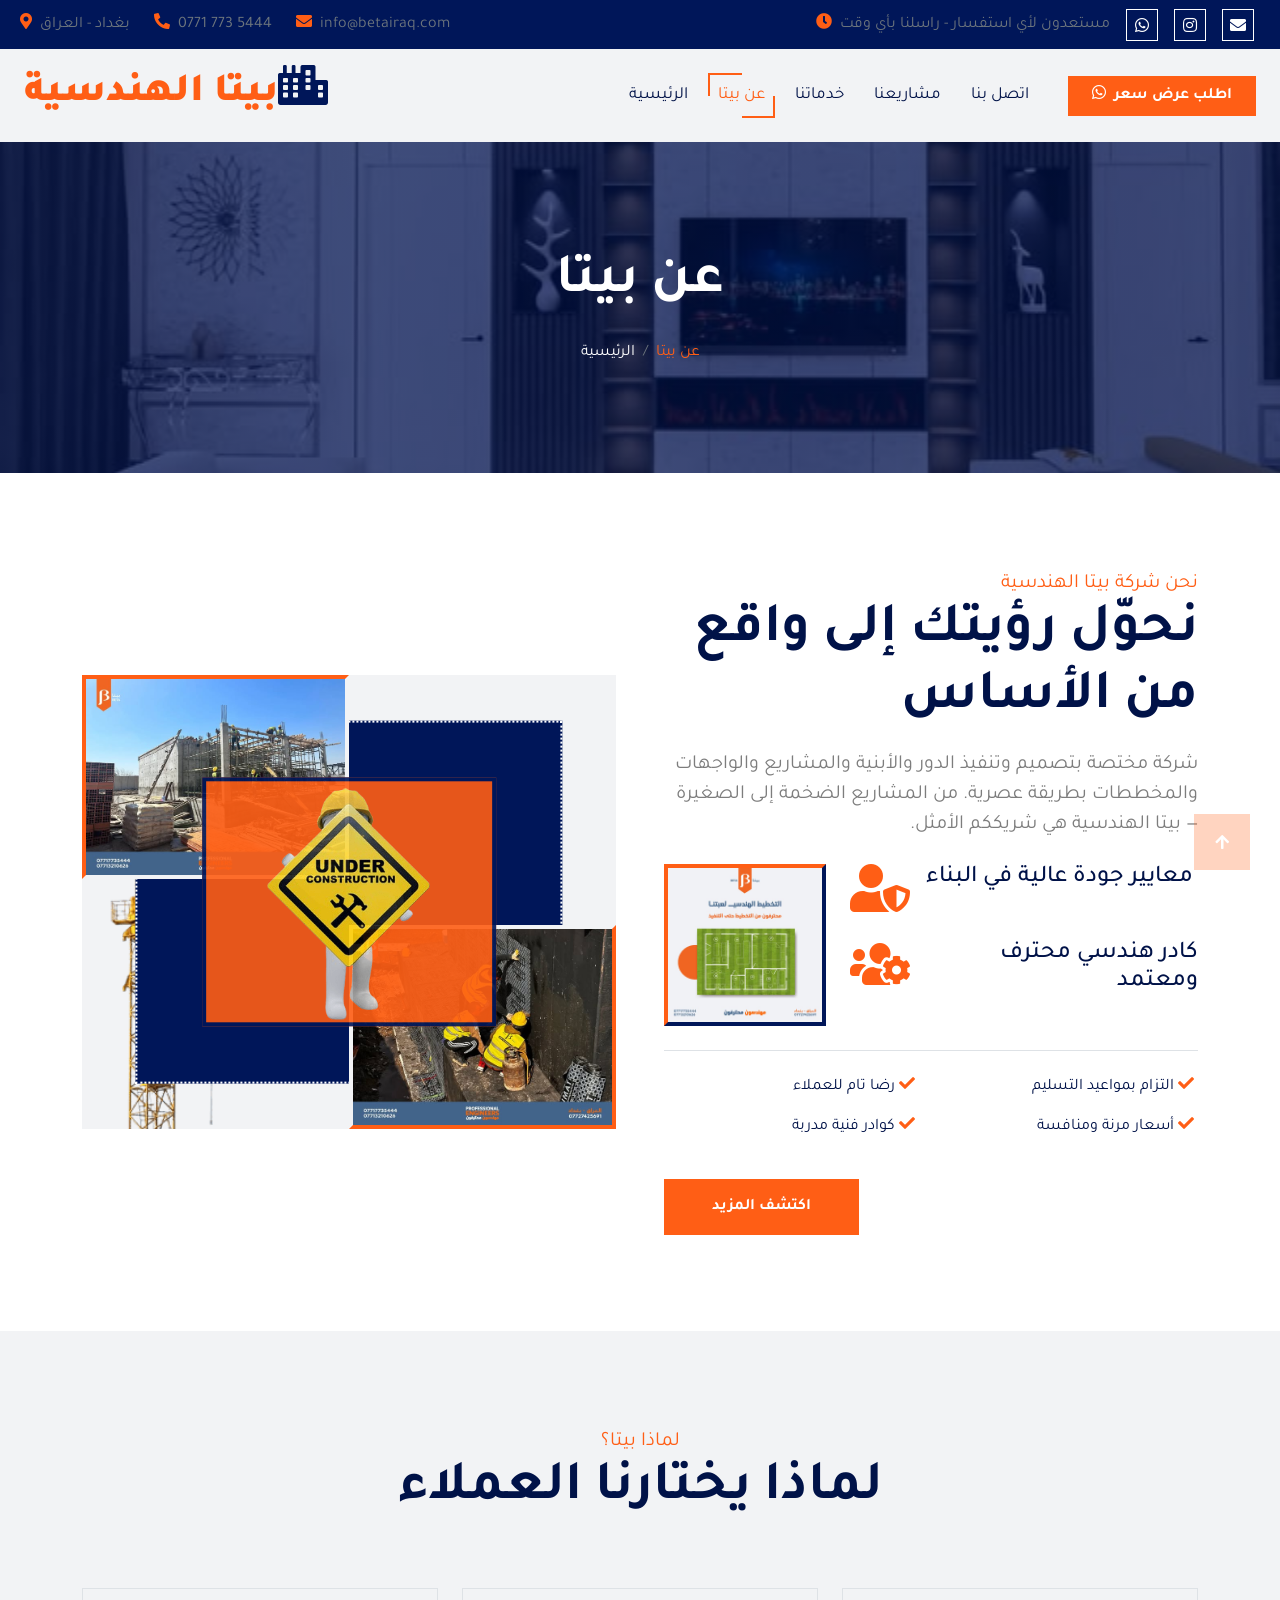
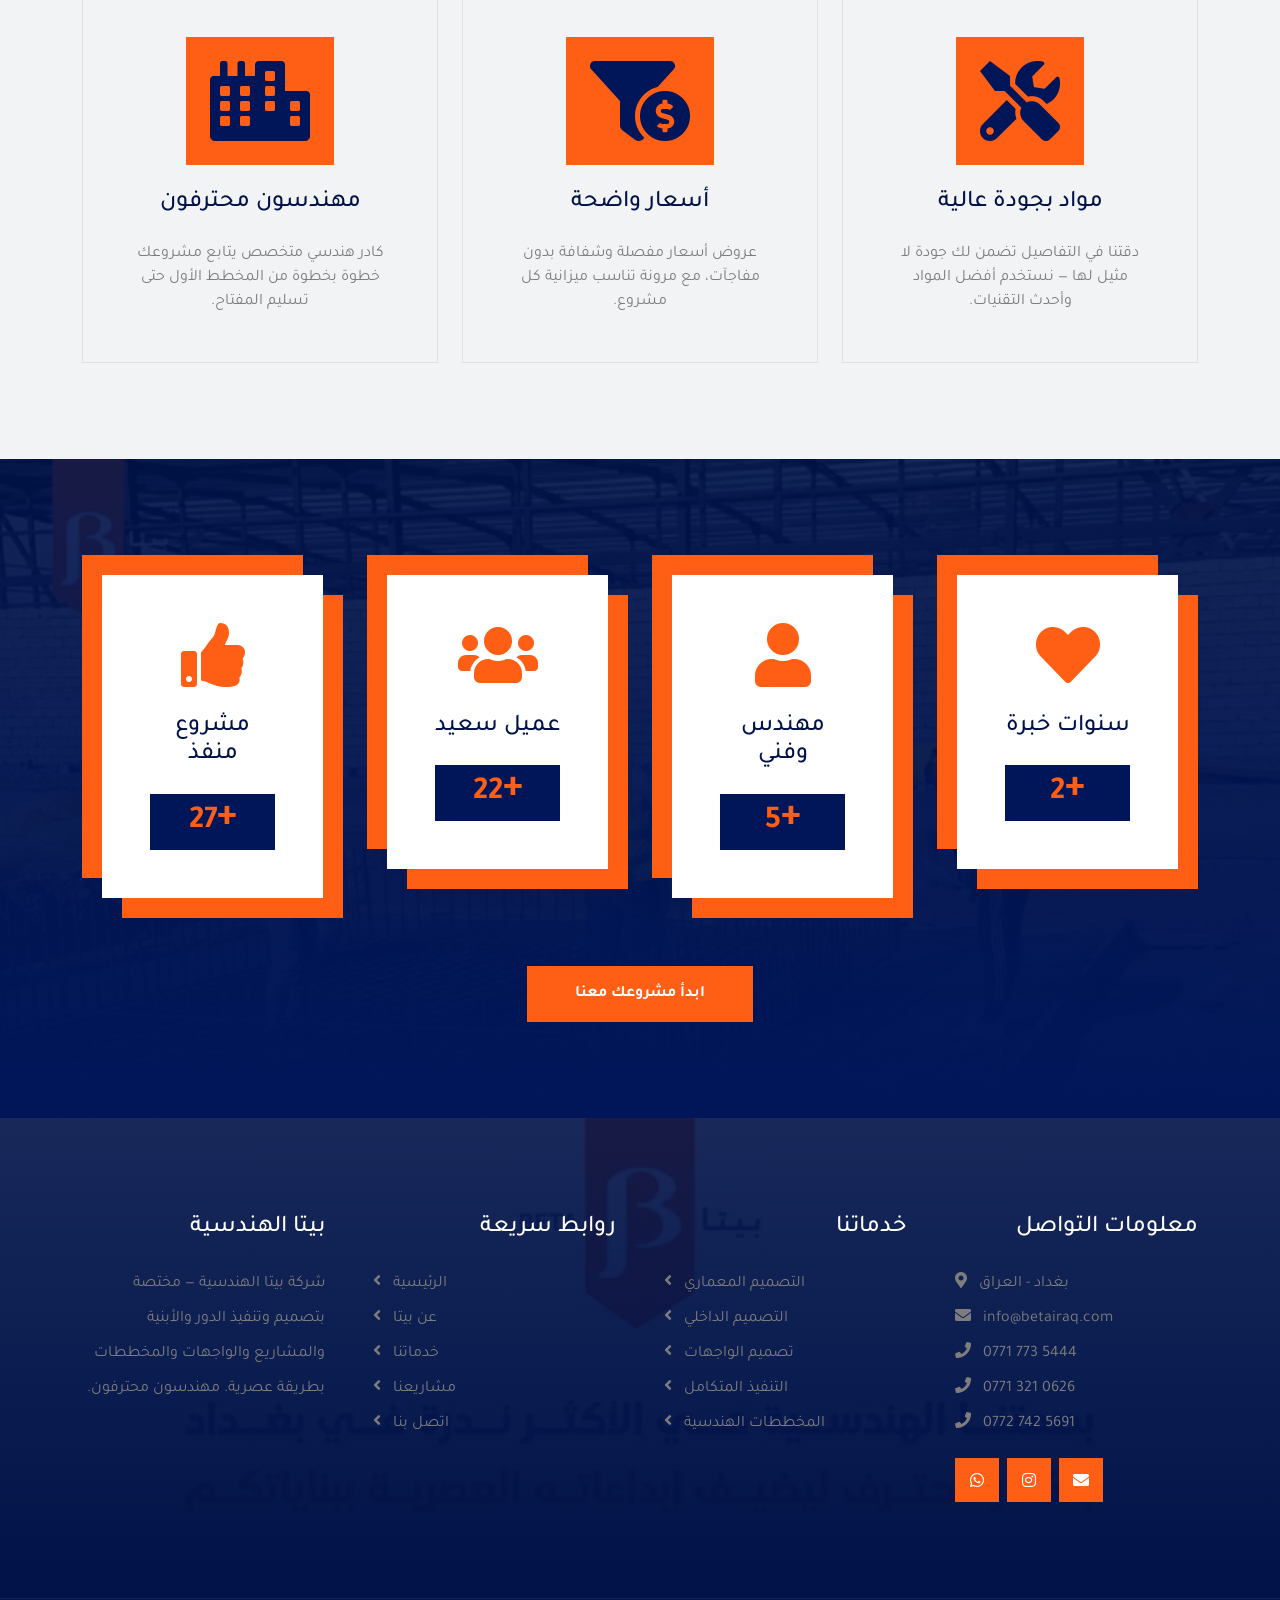
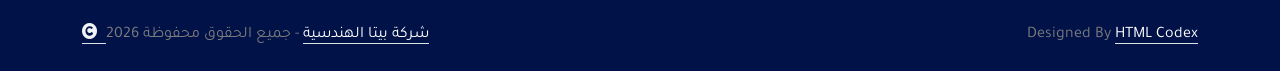
==== about.html @ de8f9243 "Initial commit: beta-website static site (Beta Engineering, Baghdad) Arabic-RTL Bootstrap site rebra" ====
<!DOCTYPE html>
<html lang="ar">

    <head>
        <meta charset="utf-8">
        <title>عن بيتا - شركة بيتا الهندسية</title>
        <meta content="width=device-width, initial-scale=1.0" name="viewport">
        <meta content="بيتا الهندسية, مقاولات بغداد, تصميم واجهات, تنفيذ ابنية" name="keywords">
        <meta content="شركة بيتا الهندسية - مختصة بتصميم وتنفيذ الدور والأبنية والمشاريع والواجهات والمخططات بطريقة عصرية في بغداد" name="description">

        <!-- Google Web Fonts -->
        <link rel="preconnect" href="https://fonts.googleapis.com">
        <link rel="preconnect" href="https://fonts.gstatic.com" crossorigin>
        <link href="https://fonts.googleapis.com/css2?family=Playfair+Display:ital,wght@0,400..900;1,400..900&family=Roboto:wght@400;500;700&family=Tajawal:wght@400;500;700;800;900&display=swap" rel="stylesheet">

        <!-- Icon Font Stylesheet -->
        <link rel="stylesheet" href="https://use.fontawesome.com/releases/v5.15.4/css/all.css"/>
        <link href="https://cdn.jsdelivr.net/npm/bootstrap-icons@1.4.1/font/bootstrap-icons.css" rel="stylesheet">

        <!-- Libraries Stylesheet -->
        <link href="lib/animate/animate.min.css" rel="stylesheet">
        <link href="lib/owlcarousel/assets/owl.carousel.min.css" rel="stylesheet">


        <!-- Customized Bootstrap Stylesheet -->
        <link href="css/bootstrap.min.css" rel="stylesheet">

        <!-- Template Stylesheet -->
        <link href="css/style.css" rel="stylesheet">

        <!-- Arabic tweaks: keep template layout, render Arabic properly -->
        <style>
            body, h1, h2, h3, h4, h5, h6, p, a, span, .btn { font-family: 'Tajawal', sans-serif !important; }
            h1, h2, h3, h4, h5, h6, p { direction: rtl; }
            .carousel-caption h1 { font-size: 4rem !important; }
            .navbar-brand h1 { font-weight: 900; }
        </style>
    </head>

    <body>

        <!-- Spinner Start -->
        <div id="spinner" class="show bg-white position-fixed translate-middle w-100 vh-100 top-50 start-50 d-flex align-items-center justify-content-center">
            <div class="spinner-border text-primary" style="width: 3rem; height: 3rem;" role="status">
                <span class="sr-only">Loading...</span>
            </div>
        </div>
        <!-- Spinner End -->


        <!-- Topbar Start -->
        <div class="container-fluid topbar d-none d-xl-block w-100">
            <div class="row gx-0 align-items-center" style="height: 45px;">
                <div class="col-lg-6 text-center text-lg-start mb-lg-0">
                    <div class="d-flex flex-wrap">
                        <a href="#" class="text-muted me-4"><i class="fas fa-map-marker-alt text-secondary me-2"></i>بغداد - العراق</a>
                        <a href="tel:+9647717735444" class="text-muted me-4"><i class="fas fa-phone-alt text-secondary me-2"></i>0771 773 5444</a>
                        <a href="mailto:info@betairaq.com" class="text-muted me-0"><i class="fas fa-envelope text-secondary me-2"></i>info@betairaq.com</a>
                    </div>
                </div>
                <div class="col-lg-6 text-center text-lg-end">
                    <div class="d-flex align-items-center justify-content-end">
                        <a href="#" class="text-muted me-3"><i class="fas fa-clock text-secondary me-2"></i>مستعدون لأي استفسار - راسلنا بأي وقت</a>
                        <a href="https://wa.me/9647717735444" target="_blank" class="btn btn-primary btn-square border border-white me-3"><i class="fab fa-whatsapp"></i></a>
                        <a href="https://www.instagram.com/beta.eng.company" target="_blank" class="btn btn-primary btn-square border border-white me-3"><i class="fab fa-instagram"></i></a>
                        <a href="mailto:info@betairaq.com" class="btn btn-primary btn-square border border-white me-3"><i class="fas fa-envelope"></i></a>
                    </div>
                </div>
            </div>
        </div>
        <!-- Topbar End -->


        <!-- Navbar & Hero Start -->
        <div class="container-fluid sticky-top px-0">
            <nav class="navbar navbar-expand-lg navbar-dark bg-light py-3 px-4">
                <a href="index.html" class="navbar-brand p-0">
                    <h1 class="text-secondary display-6"><i class="fas fa-city text-primary me-3"></i>بيتا الهندسية</h1>
                </a>
                <button class="navbar-toggler" type="button" data-bs-toggle="collapse" data-bs-target="#navbarCollapse">
                    <span class="fa fa-bars"></span>
                </button>
                <div class="collapse navbar-collapse" id="navbarCollapse">
                    <div class="navbar-nav ms-auto pt-2 pt-lg-0">
                        <a href="index.html" class="nav-item nav-link">الرئيسية</a>
                        <a href="about.html" class="nav-item nav-link active">عن بيتا</a>
                        <a href="service.html" class="nav-item nav-link">خدماتنا</a>
                        <a href="project.html" class="nav-item nav-link">مشاريعنا</a>
                        <a href="contact.html" class="nav-item nav-link">اتصل بنا</a>
                    </div>
                    <div class="d-flex align-items-center flex-nowrap pt-3  pt-lg-0 ms-lg-2">
                        <a href="https://wa.me/9647717735444" target="_blank" class="btn btn-secondary py-2 px-4 ms-3 flex-wrap flex-sm-shrink-0"><i class="fab fa-whatsapp me-2"></i>اطلب عرض سعر</a>
                    </div>
                </div>
            </nav>
        </div>
        <!-- Navbar & Hero End -->
        <!-- Header Start -->
        <div class="container-fluid bg-breadcrumb">
            <div class="container text-center py-5" style="max-width: 900px;">
                <h4 class="text-white display-4 mb-4 wow fadeInDown" data-wow-delay="0.1s">عن بيتا</h4>
                <ol class="breadcrumb d-flex justify-content-center mb-0 wow fadeInDown" data-wow-delay="0.3s">
                    <li class="breadcrumb-item"><a href="index.html">الرئيسية</a></li>
                    <li class="breadcrumb-item active text-secondary">عن بيتا</li>
                </ol>
            </div>
        </div>
        <!-- Header End -->
        <!-- About Start -->
        <div class="container-fluid about py-5">
            <div class="container py-5">
                <div class="row g-5 align-items-center">
                    <div class="col-xl-6 wow fadeInLeft" data-wow-delay="0.1s">
                        <div class="about-item-image d-flex">
                            <img src="img/about.jpg" class="img-1 img-fluid w-50"  alt="">
                            <img src="img/about-3.jpg" class="img-2 img-fluid w-50"  alt="">
                            <div class="about-item-image-content">
                                <img src="img/about-1.png" class="img-fluid w-100 h-100" style="object-fit: cover;" alt="">
                            </div>
                        </div>
                    </div>
                    <div class="col-xl-6 wow fadeInRight" data-wow-delay="0.1s">
                        <div class="about-item-content">
                            <p class="text-uppercase text-secondary fs-5 mb-0">نحن شركة بيتا الهندسية</p>
                            <h2 class="display-4 text-capitalize mb-3">نحوّل رؤيتك إلى واقع من الأساس</h2>
                            <p class="mb-4 fs-5">شركة مختصة بتصميم وتنفيذ الدور والأبنية والمشاريع والواجهات والمخططات بطريقة عصرية. من المشاريع الضخمة إلى الصغيرة — بيتا الهندسية هي شريككم الأمثل.
                            </p>
                            <div class="pb-4 mb-4 border-bottom">
                                <div class="row g-4">
                                    <div class="col-lg-4">
                                        <div class="about-item-content-img">
                                            <img src="img/about-2.jpg" class="img-fluid w-100" alt="">
                                        </div>
                                    </div>
                                    <div class="col-lg-8">
                                        <div class="d-flex mb-4">
                                            <div class="text-secondary">
                                                <i class="fas fa-user-shield fa-3x"></i>
                                            </div>
                                            <h4 class="ms-3">معايير جودة عالية في البناء</h4>
                                        </div>
                                        <div class="d-flex">
                                            <div class="text-secondary">
                                                <i class="fas fa-users-cog fa-3x"></i>
                                            </div>
                                            <h4 class="ms-3">كادر هندسي محترف ومعتمد</h4>
                                        </div>
                                    </div>
                                </div>
                            </div>
                            <div class="row gy-0 gx-4 justify-content-between pb-4">
                                <div class="col-lg-6">
                                    <p class="text-dark"><i class="fas fa-check text-secondary me-1"></i> رضا تام للعملاء</p>
                                    <p class="text-dark"><i class="fas fa-check text-secondary me-1"></i> كوادر فنية مدربة</p>
                                </div>
                                <div class="col-lg-6">
                                    <p class="text-dark"><i class="fas fa-check text-secondary me-1"></i> التزام بمواعيد التسليم</p>
                                    <p class="text-dark mb-0"><i class="fas fa-check text-secondary me-1"></i> أسعار مرنة ومنافسة</p>
                                </div>
                            </div>
                            <a class="btn btn-secondary d-inline-block py-3 px-5 me-2 flex-shrink-0 wow fadeInUp" data-wow-delay="0.1s" href="about.html">اكتشف المزيد</a>
                        </div>
                    </div>
                </div>
            </div>
        </div>
        <!-- About End -->
        <!-- Features Start -->
        <div class="container-fluid feature bg-light py-5">
            <div class="container py-5">
                <div class="text-center mx-auto pb-5 wow fadeInUp" data-wow-delay="0.2s" style="max-width: 800px;">
                    <p class="text-uppercase text-secondary fs-5 mb-0">لماذا بيتا؟</p>
                    <h2 class="display-4 text-capitalize mb-3">لماذا يختارنا العملاء</h2>
                </div>
                <div class="row g-4">
                    <div class="col-lg-4 wow fadeInUp" data-wow-delay="0.2s">
                        <div class="feature-item text-center border p-5">
                            <div class="feature-img bg-secondary d-inline-flex p-4">
                                <i class="fas fa-city text-primary fa-5x"></i>
                            </div>
                            <a href="#" class="h4 d-block my-4">مهندسون محترفون</a>
                            <p class="mb-0">كادر هندسي متخصص يتابع مشروعك خطوة بخطوة من المخطط الأول حتى تسليم المفتاح.</p>
                        </div>
                    </div>
                    <div class="col-lg-4 wow fadeInUp" data-wow-delay="0.4s">
                        <div class="feature-item text-center border p-5">
                            <div class="feature-img bg-secondary d-inline-flex p-4">
                                <i class="fas fa-funnel-dollar text-primary fa-5x"></i>
                            </div>
                            <a href="#" class="h4 d-block my-4">أسعار واضحة</a>
                            <p class="mb-0">عروض أسعار مفصلة وشفافة بدون مفاجآت، مع مرونة تناسب ميزانية كل مشروع.</p>
                        </div>
                    </div>
                    <div class="col-lg-4 wow fadeInUp" data-wow-delay="0.6s">
                        <div class="feature-item text-center border p-5">
                            <div class="feature-img bg-secondary d-inline-flex p-4">
                                <i class="fas fa-tools text-primary fa-5x"></i>
                            </div>
                            <a href="#" class="h4 d-block my-4">مواد بجودة عالية</a>
                            <p class="mb-0">دقتنا في التفاصيل تضمن لك جودة لا مثيل لها — نستخدم أفضل المواد وأحدث التقنيات.</p>
                        </div>
                    </div>
                </div>
            </div>
        </div>
        <!-- Features End -->
        <!-- Fact Counter -->
        <div class="container-fluid counter py-5">
            <div class="container py-5">
                <div class="row g-4">
                    <div class="col-lg-6 col-xl-3 wow fadeInUp" data-wow-delay="0.2s">
                        <div class="counter-box">
                            <div class="counter-item">
                                <div class="counter-item-style"></div>
                                <div class="counter-item-inner p-5">
                                    <i class="fas fa-thumbs-up fa-4x text-secondary"></i>
                                    <h4 class="text-dark my-4">مشروع منفذ</h4>
                                    <div class="counter-counting">
                                        <span class="text-secondary fs-2 fw-bold" data-toggle="counter-up">150</span>
                                        <span class="h1 fw-bold text-secondary">+</span>
                                    </div>
                                </div>
                            </div>
                        </div>
                    </div>
                    <div class="col-lg-6 col-xl-3 wow fadeInUp" data-wow-delay="0.4s">
                        <div class="counter-box">
                            <div class="counter-item">
                                <div class="counter-item-style"></div>
                                <div class="counter-item-inner p-5">
                                    <i class="fas fa-users fa-4x text-secondary"></i>
                                    <h4 class="text-dark my-4">عميل سعيد</h4>
                                    <div class="counter-counting">
                                        <span class="text-secondary fs-2 fw-bold" data-toggle="counter-up">120</span>
                                        <span class="h1 fw-bold text-secondary">+</span>
                                    </div>
                                </div>
                            </div>
                        </div>
                    </div>
                    <div class="col-lg-6 col-xl-3 wow fadeInUp" data-wow-delay="0.6s">
                        <div class="counter-box">
                            <div class="counter-item">
                                <div class="counter-item-style"></div>
                                <div class="counter-item-inner p-5">
                                    <i class="fas fa-user fa-4x text-secondary"></i>
                                    <h4 class="text-dark my-4">مهندس وفني</h4>
                                    <div class="counter-counting">
                                        <span class="text-secondary fs-2 fw-bold" data-toggle="counter-up">25</span>
                                        <span class="h1 fw-bold text-secondary">+</span>
                                    </div>
                                </div>
                            </div>
                        </div>
                    </div>
                    <div class="col-lg-6 col-xl-3 wow fadeInUp" data-wow-delay="0.8s">
                        <div class="counter-box">
                            <div class="counter-item">
                                <div class="counter-item-style"></div>
                                <div class="counter-item-inner p-5">
                                    <i class="fas fa-heart fa-4x text-secondary"></i>
                                    <h4 class="text-dark my-4">سنوات خبرة</h4>
                                    <div class="counter-counting">
                                        <span class="text-secondary fs-2 fw-bold" data-toggle="counter-up">10</span>
                                        <span class="h1 fw-bold text-secondary">+</span>
                                    </div>
                                </div>
                            </div>
                        </div>
                    </div>
                    <div class="col-12 text-center pt-4 wow fadeInUp" data-wow-delay="0.9s">
                        <a class="counter-btn btn btn-secondary py-3 px-5" href="https://wa.me/9647717735444" target="_blank">ابدأ مشروعك معنا</a>
                    </div>
                </div>
            </div>
        </div>
        <!-- Fact Counter -->
        <!-- Footer Start -->
        <div class="container-fluid footer py-5 wow fadeIn" data-wow-delay="0.2s">
            <div class="container py-5">
                <div class="row g-5">
                    <div class="col-md-6 col-lg-6 col-xl-3">
                        <div class="footer-item d-flex flex-column">
                            <div class="footer-item">
                                <h4 class="text-white mb-4">بيتا الهندسية</h4>
                                <p class="mb-3">شركة بيتا الهندسية — مختصة بتصميم وتنفيذ الدور والأبنية والمشاريع والواجهات والمخططات بطريقة عصرية. مهندسون محترفون.</p>
                            </div>
                        </div>
                    </div>
                    <div class="col-md-6 col-lg-6 col-xl-3">
                        <div class="footer-item d-flex flex-column">
                            <h4 class="text-white mb-4">روابط سريعة</h4>
                            <a href="index.html"><i class="fas fa-angle-left me-2"></i> الرئيسية</a>
                            <a href="about.html"><i class="fas fa-angle-left me-2"></i> عن بيتا</a>
                            <a href="service.html"><i class="fas fa-angle-left me-2"></i> خدماتنا</a>
                            <a href="project.html"><i class="fas fa-angle-left me-2"></i> مشاريعنا</a>
                            <a href="contact.html"><i class="fas fa-angle-left me-2"></i> اتصل بنا</a>
                        </div>
                    </div>
                    <div class="col-md-6 col-lg-6 col-xl-3">
                        <div class="footer-item d-flex flex-column">
                            <h4 class="text-white mb-4">خدماتنا</h4>
                            <a href="service.html"><i class="fas fa-angle-left me-2"></i> التصميم المعماري</a>
                            <a href="service.html"><i class="fas fa-angle-left me-2"></i> التصميم الداخلي</a>
                            <a href="service.html"><i class="fas fa-angle-left me-2"></i> تصميم الواجهات</a>
                            <a href="service.html"><i class="fas fa-angle-left me-2"></i> التنفيذ المتكامل</a>
                            <a href="service.html"><i class="fas fa-angle-left me-2"></i> المخططات الهندسية</a>
                        </div>
                    </div>
                    <div class="col-md-6 col-lg-6 col-xl-3">
                        <div class="footer-item d-flex flex-column">
                            <h4 class="text-white mb-4">معلومات التواصل</h4>
                            <a href="#"><i class="fa fa-map-marker-alt me-2"></i> بغداد - العراق</a>
                            <a href="mailto:info@betairaq.com"><i class="fas fa-envelope me-2"></i> info@betairaq.com</a>
                            <a href="tel:+9647717735444"><i class="fas fa-phone me-2"></i> 0771 773 5444</a>
                            <a href="tel:+9647713210626"><i class="fas fa-phone me-2"></i> 0771 321 0626</a>
                            <a href="tel:+9647727425691" class="mb-3"><i class="fas fa-phone me-2"></i> 0772 742 5691</a>
                            <div class="footer-btn d-flex align-items-center">
                                <a class="btn btn-secondary btn-md-square me-2" href="https://wa.me/9647717735444" target="_blank"><i class="fab fa-whatsapp text-white"></i></a>
                                <a class="btn btn-secondary btn-md-square me-2" href="https://www.instagram.com/beta.eng.company" target="_blank"><i class="fab fa-instagram text-white"></i></a>
                                <a class="btn btn-secondary btn-md-square me-0" href="mailto:info@betairaq.com"><i class="fas fa-envelope text-white"></i></a>
                            </div>
                        </div>
                    </div>
                </div>
            </div>
        </div>
        <!-- Footer End -->


        <!-- Copyright Start -->
        <div class="container-fluid copyright py-4">
            <div class="container">
                <div class="row g-4 align-items-center">
                    <div class="col-md-6 text-center text-md-start mb-md-0">
                        <span class="text-body"><a href="index.html" class="border-bottom text-white"><i class="fas fa-copyright text-light me-2"></i>شركة بيتا الهندسية</a> - جميع الحقوق محفوظة 2026</span>
                    </div>
                    <div class="col-md-6 text-center text-md-end text-body">
                        Designed By <a class="border-bottom text-white" href="https://htmlcodex.com">HTML Codex</a>
                    </div>
                </div>
            </div>
        </div>
        <!-- Copyright End -->


        <!-- Back to Top -->
        <a href="#" class="btn btn-secondary btn-lg-square back-to-top"><i class="fa fa-arrow-up"></i></a>


    <!-- JavaScript Libraries -->
    <script src="https://ajax.googleapis.com/ajax/libs/jquery/3.6.4/jquery.min.js"></script>
    <script src="https://cdn.jsdelivr.net/npm/bootstrap@5.0.0/dist/js/bootstrap.bundle.min.js"></script>
    <script src="lib/wow/wow.min.js"></script>
    <script src="lib/easing/easing.min.js"></script>
    <script src="lib/waypoints/waypoints.min.js"></script>
    <script src="lib/counterup/counterup.min.js"></script>
    <script src="lib/owlcarousel/owl.carousel.min.js"></script>

    <!-- Template Javascript -->
    <script src="js/main.js"></script>
</body>

</html>
---- css/style.css ----
/*** Spinner Start ***/
/*** Spinner ***/
#spinner {
    opacity: 0;
    visibility: hidden;
    transition: opacity .5s ease-out, visibility 0s linear .5s;
    z-index: 99999;
}

#spinner.show {
    transition: opacity .5s ease-out, visibility 0s linear 0s;
    visibility: visible;
    opacity: 1;
}
/*** Spinner End ***/

.back-to-top {
    position: fixed;
    right: 30px;
    bottom: 30px;
    transition: 0.5s;
    z-index: 99;
}

/*** Button Start ***/
.btn {
    font-weight: 600;
    transition: .5s;
}

.btn-square {
    width: 32px;
    height: 32px;
}

.btn-sm-square {
    width: 34px;
    height: 34px;
}

.btn-md-square {
    width: 44px;
    height: 44px;
}

.btn-lg-square {
    width: 56px;
    height: 56px;
}

.btn-xl-square {
    width: 66px;
    height: 66px;
}

.btn-square,
.btn-sm-square,
.btn-md-square,
.btn-lg-square,
.btn-xl-square {
    padding: 0;
    display: flex;
    align-items: center;
    justify-content: center;
    font-weight: normal;
}

.btn.btn-primary {
    border: none;
}

.btn.btn-primary:hover {
    background: var(--bs-secondary);
}

.btn.btn-secondary {
    color: var(--bs-white);
    border: none;
   
}

.btn.btn-secondary:hover {
    background: var(--bs-primary);
}
/*** Topbar Start ***/
.topbar {
    padding: 2px 10px 2px 20px;
    background: var(--bs-primary);
}
/*** Topbar End ***/

/*** Navbar ***/
.sticky-top {
    transition: 1s;
}

.navbar .navbar-nav .nav-item.nav-link,
.navbar .navbar-nav .nav-link {
    color: var(--bs-dark);
}

.navbar .navbar-nav .nav-link {
    position: relative;
    padding: 10px;
    font-weight: 400;
    font-family: "Playfair Display", serif;
    font-size: 17px;
    transition: .5s;
    z-index: 99;
}

.navbar .navbar-nav .nav-item {
    margin: 0 5px;
}

.navbar .navbar-nav .nav-item::before,
.navbar .navbar-nav .nav-item::after {
    content: "";
    width: 0;
    height: 0;
    position: absolute;
    border: 2px solid var(--bs-secondary);
    opacity: 0;
    transition: 0.5s;
    z-index: 2 !important;
}

.navbar .navbar-nav .nav-item::before {
    top: 0;
    left: 0;
    border-bottom: 0;
    border-right: 0;
}
.navbar .navbar-nav .nav-item::after {
    bottom: 0;
    right: 0;
    border-top: 0;
    border-left: 0;
}

.navbar .navbar-nav .nav-item:hover::after,
.navbar .navbar-nav .nav-item:hover::before,
.navbar .navbar-nav .nav-item.active::after,
.navbar .navbar-nav .nav-item.active::before {
    width: 50%;
    height: 50%;
    opacity: 1;
}

.navbar .navbar-nav .nav-link:hover,
.navbar .navbar-nav .nav-link.active,
.sticky-top .navbar .navbar-nav .nav-link:hover,
.sticky-top .navbar .navbar-nav .nav-link.active {
    color: var(--bs-secondary) !important;
}

.navbar .dropdown-toggle::after {
    border: none;
    content: "\f107" !important;
    font-family: "Font Awesome 5 Free";
    font-weight: 600;
    vertical-align: middle;
}

.navbar .navbar-toggler {
    padding: 8px 15px;
    color: var(--bs-dark);
    background: var(--bs-secondary);
}

.nav-bar .navbar-toggler { 
    color: var(--bs-dark);
    box-shadow: none !important;
}

.navbar .nav-item:hover .dropdown-menu {
    transform: rotateX(0deg);
    visibility: visible;
    background: var(--bs-light);
    transition: .5s;
    opacity: 1;
}

.navbar .nav-item .dropdown-menu {
    background: var(--bs-light);
    transition: 0.5s;
}

.navbar .nav-item .dropdown-menu .dropdown-item {
    transition: 0.5s;
}

.dropdown .dropdown-menu .dropdown-item:hover,
.dropdown .dropdown-menu .dropdown-item.active {
    background: var(--bs-secondary);
    color: var(--bs-white);
}

@media (min-width: 992px) {
    .navbar .nav-item .dropdown-menu {
        display: block;
        visibility: hidden;
        top: 100%;
        margin-top: 15% !important;
        transform: rotateX(-75deg);
        transform-origin: 0 0;
        border: 0;
        transition: .5s;
        opacity: 0;
        z-index: 9;
    }
}

@media (max-width: 991px) {
    .navbar .nav-item .dropdown-menu {
        position: relative;
        margin-top: 0;
        transition: 0.5s;
    }

    .navbar .navbar-nav .nav-item::after,
    .navbar .navbar-nav .nav-item::before {
        display: none;
    }

    .navbar .navbar-nav .nav-item:hover::after,
    .navbar .navbar-nav .nav-item:hover::before,
    .navbar .navbar-nav .nav-item.active::after,
    .navbar .navbar-nav .nav-item.active::before {
        display: none;

    }

    .navbar .navbar-nav .nav-link {
        padding: 12px 0;
    }

    .navbar .navbar-nav .nav-item {
        margin: 0;
    }

    .navbar .navbar-nav .nav-item.nav-link {
        padding: 12px 0;
    }
}

#searchModal .modal-content {
    background: rgba(255, 255, 255, .6);
}
/*** Navbar End ***/

/*** Single Page Hero Header Start ***/
.bg-breadcrumb {
    position: relative;
    overflow: hidden;
    background: linear-gradient(rgba(0, 18, 72, 0.7), rgba(0, 18, 72, 0.7)), url(../img/carousel-2.jpg);
    background-position: center center;
    background-repeat: no-repeat;
    background-size: cover;
    padding: 60px 0 60px 0;
}

.bg-breadcrumb .breadcrumb {
    position: relative;
}

.bg-breadcrumb .breadcrumb .breadcrumb-item a {
    color: var(--bs-white);
}
/*** Single Page Hero Header End ***/

/*** Carousel Start ***/
.carousel .carousel-inner .carousel-item {
    position: relative;
    overflow: hidden;
    height: 100vh;
}

.carousel .carousel-inner .carousel-item img {
    animation-name: image-zoom ;
    animation-duration: 10s;
    animation-delay: 1s;
    animation-direction: alternate;
    animation-iteration-count: infinite;
    transition: 0.5s;
}

@keyframes image-zoom {
    0%  {width: 100%; height: 100%; -webkit-filter: blur(0px); opacity: 1;}

    25% {width: 115%; height: 115%; -webkit-filter: blur(3px); opacity: 0.9;}

    50% {width: 130%; height: 130%; -webkit-filter: blur(10px); opacity: 0.7;}

    75% {width: 115%; height: 115%; -webkit-filter: blur(3px); opacity: 0.9;}

    100% {width: 100%; height: 100%; -webkit-filter: blur(0px); opacity: 1;}
}

@media (min-width: 992px) {
    .carousel .carousel-inner .carousel-item img {
        height: 100%;
        object-fit: cover;   
    }
}

@media (max-width: 991px) {
    .carousel .carousel-inner .carousel-item {
        height: 700px;
    }
    .carousel .carousel-inner .carousel-item img {
        height: 700px;
        object-fit: cover;    
    }
}

@media (max-width: 576px) {
    .carousel-item .carousel-caption h1 {
        font-size: 36px;
    }

    .carousel-item .carousel-caption p.fs-5 {
        font-size: 15px;
    }
}

.carousel .carousel-inner .carousel-item::after {
    content: "";
    position: absolute;
    top: 0;
    left: 0;
    width: 100%;
    height: 100%;
    background: rgba(0, 0, 0, .5);
    z-index: 1;
}

.carousel .carousel-inner .carousel-item .carousel-caption {
    height: 100%;
    display: flex;
    flex-direction: column;
    justify-content: center;
    z-index: 2;
}

.carousel .carousel-indicators {
    margin-bottom: 40px;
    display: flex;
    align-items: center;
    justify-content: center;
    background: transparent !important;
    z-index: 5;
}

.carousel .carousel-indicators li,
.carousel .carousel-indicators li,
.carousel .carousel-indicators li {
    margin-right: 30px !important;
    width: 10px;
    height: 10px;
    border: 6px solid var(--bs-secondary);
    background: var(--bs-white);
    transition: 0.5s;
}

.carousel .carousel-indicators li.active {
    border: 10px solid var(--bs-primary);
}

.carousel .carousel-control-prev,
.carousel .carousel-control-next {
    background: transparent;
}

.carousel .carousel-control-prev .carousel-control-prev-icon {
    position: absolute;
    left: 0;
    padding: 25px 30px;
    background: var(--bs-primary);

}

.carousel .carousel-control-next .carousel-control-next-icon {
    position: absolute;
    right: 0;
    padding: 25px 30px;
    background: var(--bs-primary);

}

.carousel .carousel-control-prev .carousel-control-prev-icon:hover,
.carousel .carousel-control-next .carousel-control-next-icon:hover {
    background: var(--bs-secondary);
    color: var(--bs-white);
}
/*** Carousel End ***/


/*** About Start ***/
.about .about-item-content-img {
    border: 4px solid;
    border-color: var(--bs-secondary) var(--bs-primary) var(--bs-primary) var(--bs-secondary);
}

.about .about-item-image {
    position: relative;
    background: var(--bs-light);
    background-image: url(../img/about-bg.png);
    background-position: center center;
    background-repeat: no-repeat;
    background-size: cover;
    z-index: 1;
}

.about .about-item-image .img-1 {
    margin-bottom: 250px; 
    margin-right: 0;
    border: 4px solid;
    border-color: var(--bs-secondary) var(--bs-light) var(--bs-light) var(--bs-secondary);
    z-index: 3;
}

.about .about-item-image .img-2 {
    margin-top: 250px; 
    margin-left: 0;
    border: 4px solid;
    border-color: var(--bs-light) var(--bs-secondary) var(--bs-secondary) var(--bs-light); 
    z-index: 3;
}

.about .about-item-image::before {
    width: 80%;
    height: 80%;
    content: "";
    position: absolute;
    top: 50%;
    left: 50%;
    transform: translate(-50%, -50%);
    border: 2px solid;
    border-style: dotted;
    border-color: var(--bs-white);
    background: var(--bs-primary);
    z-index: 2;
}

.about .about-item-image .about-item-image-content {
    width: 55%;
    height: 55%;
    position: absolute;
    top: 50%;
    left: 50%;
    transform: translate(-50%, -50%);
    background: var(--bs-secondary);
    border: 4px solid var(--bs-primary);
    opacity: 0.9;
    z-index: 4;
}

.about .about-item-image .about-item-image-effect {
    position: absolute;
    top: 0;
    right: 0;
}
/*** About End ***/

/*** Features Start ***/
.feature .feature-item {
    position: relative;
    transition: 0.5s;
}
.feature .feature-item:hover {
    background: var(--bs-white);
    border: 1px solid transparent;
    box-shadow: 0 0 45px rgba(0, 0, 0, .1);
}

.feature .feature-item:hover a {
    transition: 0.5s;
}

.feature .feature-item:hover a:hover {
    color: var(--bs-secondary);
}

.feature .feature-item .feature-img img {
    border: transparent;
    transition: 0.5s;
} 

.feature .feature-item:hover .feature-img img {
    border: 1px solid var(--bs-secondary);
}  
/*** Features End ***/

/*** Services Start ***/
.service .service-item {
    position: relative;
    overflow: hidden;
    width: 100%;
    height: 100%;
    transition: 0.5s;
    z-index: 1;
}

.service .service-item .service-img img {
    transition: 0.5s;
}

.service .service-item:hover .service-img img {
    transform: scale(1.2);
}

.service .service-item::after {
    content: "";
    width: 100%;
    height: 0;
    position: absolute;
    top: 0;
    left: 0;
    transition: 0.5s;
    z-index: 2;
}

.service .service-item:hover:after {
    height: 100%;
    background: rgba(0, 0, 0, .4);
}

.service .service-item .service-content {
    position: absolute;
    width: 100%;
    height: auto;
    top: 50%; 
    left: 0; 
    transform: translateY(-50%);
    transition: 0.5s;
    opacity: 0;
    z-index: 3;
}

.service .service-item:hover .service-content {
    opacity: 1;
}

.service .service-item:hover .service-content a.fs-4 {
    color: var(--bs-white);
    transition: 0.5s;
}

.service .service-item:hover .service-content a.fs-4:hover {
    color: var(--bs-secondary);
}

.service .service-item .service-tytle {
    position: absolute;
    width: 100%;
    height: 80px; 
    bottom: 0; 
    right: 0;
    background: var(--bs-white);
    display: flex;
    transition: 0.5s;
    z-index: 3;
}

.service .service-item:hover .service-tytle {
    margin-right: -100%;
}
/*** Services End ***/

/*** Fact Counter ***/
.counter {
    background: linear-gradient(rgba(0, 18, 72, 0.9), rgba(0, 22, 89, 1)), url(../img/counter.jpg);
    background-position: center top;
    background-repeat: no-repeat;
    background-size: cover;
}

.counter .counter-btn:hover {
    background: var(--bs-white);
    color: var(--bs-secondary);
}

.counter .counter-box {
    padding-right: 20px; 
    padding-bottom: 20px;
}

.counter .counter-item {
    width: 100%;
    height: 100%;
    text-align: center;
    position: relative;
    z-index: 1;
}

.counter .counter-item .counter-item-style {
    position: absolute;
    width: calc(100% - 20px);
    height: 100%;
    top: 0;
    left: 0;
    background: var(--bs-secondary);
    z-index: 2;
}

.counter .counter-item .counter-item-inner {
    position: relative;
    top: 20px;
    left: 20px;
    margin-right: 20px;
    margin-bottom: 20px;
    background: var(--bs-white);
    box-shadow: 20px 20px rgba(255, 94, 21, 1);
    z-index: 3;
}

.counter .counter-item .counter-counting {
    width: 100%;
    height: 100%;
    display: flex;
    align-items: center;
    justify-content: center;
    text-align: center;
    background: var(--bs-primary);
    font-size: 30px;
}
/*** Fact Counter ***/

/*** Projects Start ***/
.project .project-item .project-img {
    position: relative;
}

.project .project-item .project-img::after {
    content: "";
    position: absolute;
    width: 70%;
    height: 70%;
    top: 0;
    left: 0;
    background: var(--bs-secondary);
    z-index: -1;
}

.project .project-item .project-content a.h4 {
    transition: 0.5s;
}

.project .project-item:hover .project-content a.h4:hover {
    color: var(--bs-secondary);
}
/*** Projects End ***/


/*** Team Start ***/
.team .team-item {
    position: relative;
    z-index: 1;
}

.team .team-item .team-img {
    position: relative;
    overflow: hidden;
}

.team .team-item .team-img::after {
    content: "";
    position: absolute;
    width: 100%;
    height: 0;
    top: 0;
    left: 0;
    background: rgba(255, 255, 255, .2);
    transition: 0.5s;
    z-index: 2;

}

.team .team-item:hover .team-img::after {
    height: 100%;
}

.team .team-item .team-img .team-icon {
    position: absolute;
    width: 100%;
    left: 0;
    bottom: 0;
    transform: scale(-1);
    margin-bottom: 100%;
    background: transparent;
    transition: 0.5s;
    opacity: 0;
    z-index: 5;
    
}

.team .team-item:hover .team-img .team-icon {
    transform: scale(1);
    margin-bottom: 0;
    opacity: 1;
}

.team .team-item .team-border-style-1,
.team .team-item .team-border-style-2 {
    width: 50%;
    height: 50%;
    position: absolute;
    background: var(--bs-secondary);
    transition: 0.5s;
    z-index: -1;
}

.team .team-item .team-border-style-1 {
    top: 0;
    left: 0;
}

.team .team-item .team-border-style-2 {
    right: 0;
    bottom: 0;
}

.team .team-item .team-border-style-3,
.team .team-item .team-border-style-4 {
    width: 0;
    height: 0;
    position: absolute;
    background: var(--bs-secondary);
    transition: 0.5s;
    z-index: -1;
}

.team .team-item .team-border-style-3 {
    top: 0;
    right: 0;
}

.team .team-item .team-border-style-4 {
    left: 0;
    bottom: 0;
}

.team .team-item:hover .team-border-style-1,
.team .team-item:hover .team-border-style-2 {
    width: 0%;
    height: 0%;
}

.team .team-item:hover .team-border-style-3,
.team .team-item:hover .team-border-style-4 {
    width: 50%;
    height: 50%;
}
/*** Team End ***/

/*** Blog Start ***/
.blog .blog-item .blog-img {
    position: relative;
    overflow: hidden;
}

.blog .blog-item .blog-img img {
    transition: 0.5s;
}

.blog .blog-item:hover .blog-img img {
    transform: scale(1.2);
}

.blog .blog-item .blog-content {
    box-shadow: 0 0 45px rgba(0, 0, 0, .08);
}

.blog .blog-item .blog-content a {
    transition: 0.5s;
}

.blog .blog-item:hover .blog-content a:hover {
    color: var(--bs-secondary);
}
/*** Blog End ***/

/*** testimonial Start ***/
.testimonial .owl-nav .owl-prev {
    position: absolute;
    top: -58px;
    right: 0;
    color: var(--bs-primary);
    padding: 5px 25px;
    border: 1px solid var(--bs-secondary);
    transition: 0.5s;
}

.testimonial .owl-nav .owl-prev:hover {
    background: var(--bs-secondary);
    color: var(--bs-white);
}

.testimonial .owl-nav .owl-next {
    position: absolute;
    top: -58px;
    right: 88px;
    color: var(--bs-primary);
    padding: 5px 25px;
    border: 1px solid var(--bs-secondary);
    transition: 0.5s;
}

.testimonial .owl-nav .owl-next:hover {
    background: var(--bs-secondary);
    color: var(--bs-white);
}

.testimonial-carousel .owl-dots {
    display: flex;
    justify-content: center;
    margin-left: 20px;
    margin-top: 20px;
}

.testimonial-carousel .owl-dots .owl-dot {
    width: 20px;
    height: 20px;
    margin-right: 15px;
    border: 1px solid var(--bs-secondary);
    background: var(--bs-primary);
    transition: 0.5s;
}

.testimonial-carousel .owl-dots .owl-dot.active {
    width: 20px;
    height: 20px;
    border: 1px solid var(--bs-primary);
    background: var(--bs-secondary) !important;
    transition: 0.5s;
}

.testimonial-carousel .owl-dots .owl-dot span {
    position: relative;
    margin-top: 50%;
    margin-left: 50%;
    transform: translate(-50%, -50%);
    display: flex;
    align-items: center;
    justify-content: center;
    text-align: center;
}

.testimonial-carousel .owl-dots .owl-dot span::after {
    content: "";
    width: 8px;
    height: 8px;
    position: absolute;
    top: 50%;
    left: 0;
    transform: translateY(-50%);
    display: flex;
    align-items: center;
    justify-content: center;
    text-align: center;
    background: var(--bs-white);
}

@media (max-width: 992px) {
    .owl-carousel.testimonial-carousel {
        padding-top: 30px;
    }

    .testimonial .owl-nav .owl-prev,
    .testimonial .owl-nav .owl-next {
        top: -30px;
    }
}
/*** testimonial End ***/

/*** Contact Start ***/
.contact .contact-map {
    position: relative;
    overflow: hidden;
    padding: 20px;
    z-index: 1;
}

.contact .contact-map::before {
    content: "";
    width: 70%;
    height: 70%;
    position: absolute;
    left: 0;
    bottom: 0;
    background: var(--bs-primary);
    z-index: -1;
}

.contact .contact-map::after {
    content: "";
    width: 70%;
    height: 70%;
    position: absolute;
    top: 0;
    right: 0;
    background: var(--bs-secondary);
    z-index: -1;
}

.contact-form .help-block ul {
    margin: 0;
    padding: 0;
    list-style-type: none;
}
/*** Contact End ***/

/*** Footer Start ***/
.footer {
    background: linear-gradient(rgba(0, 18, 72, 0.9), rgba(0, 18, 72, 1)), url(../img/footer-img.jpg);
    background-position: center top;
    background-repeat: no-repeat;
    background-size: cover;
}
.footer .footer-item a {
    line-height: 35px;
    color: var(--bs-body);
    transition: 0.5s;
}

.footer .footer-item p {
    line-height: 35px;
}

.footer .footer-item a:hover {
    letter-spacing: 1px;
    color: var(--bs-secondary);
}

.footer .footer-item .footer-btn a,
.footer .footer-item .footer-btn a i {
    transition: 0.5s;
}

.footer .footer-item .footer-btn a:hover {
    background: var(--bs-white);
}

.footer .footer-item .footer-btn a:hover i {
    color: var(--bs-primary) !important;
}
/*** Footer End ***/

/*** copyright Start ***/
.copyright {
    border-top: 1px solid rgba(255, 255, 255, 0.08);
    background: var(--bs-dark);
}
/*** copyright end ***/
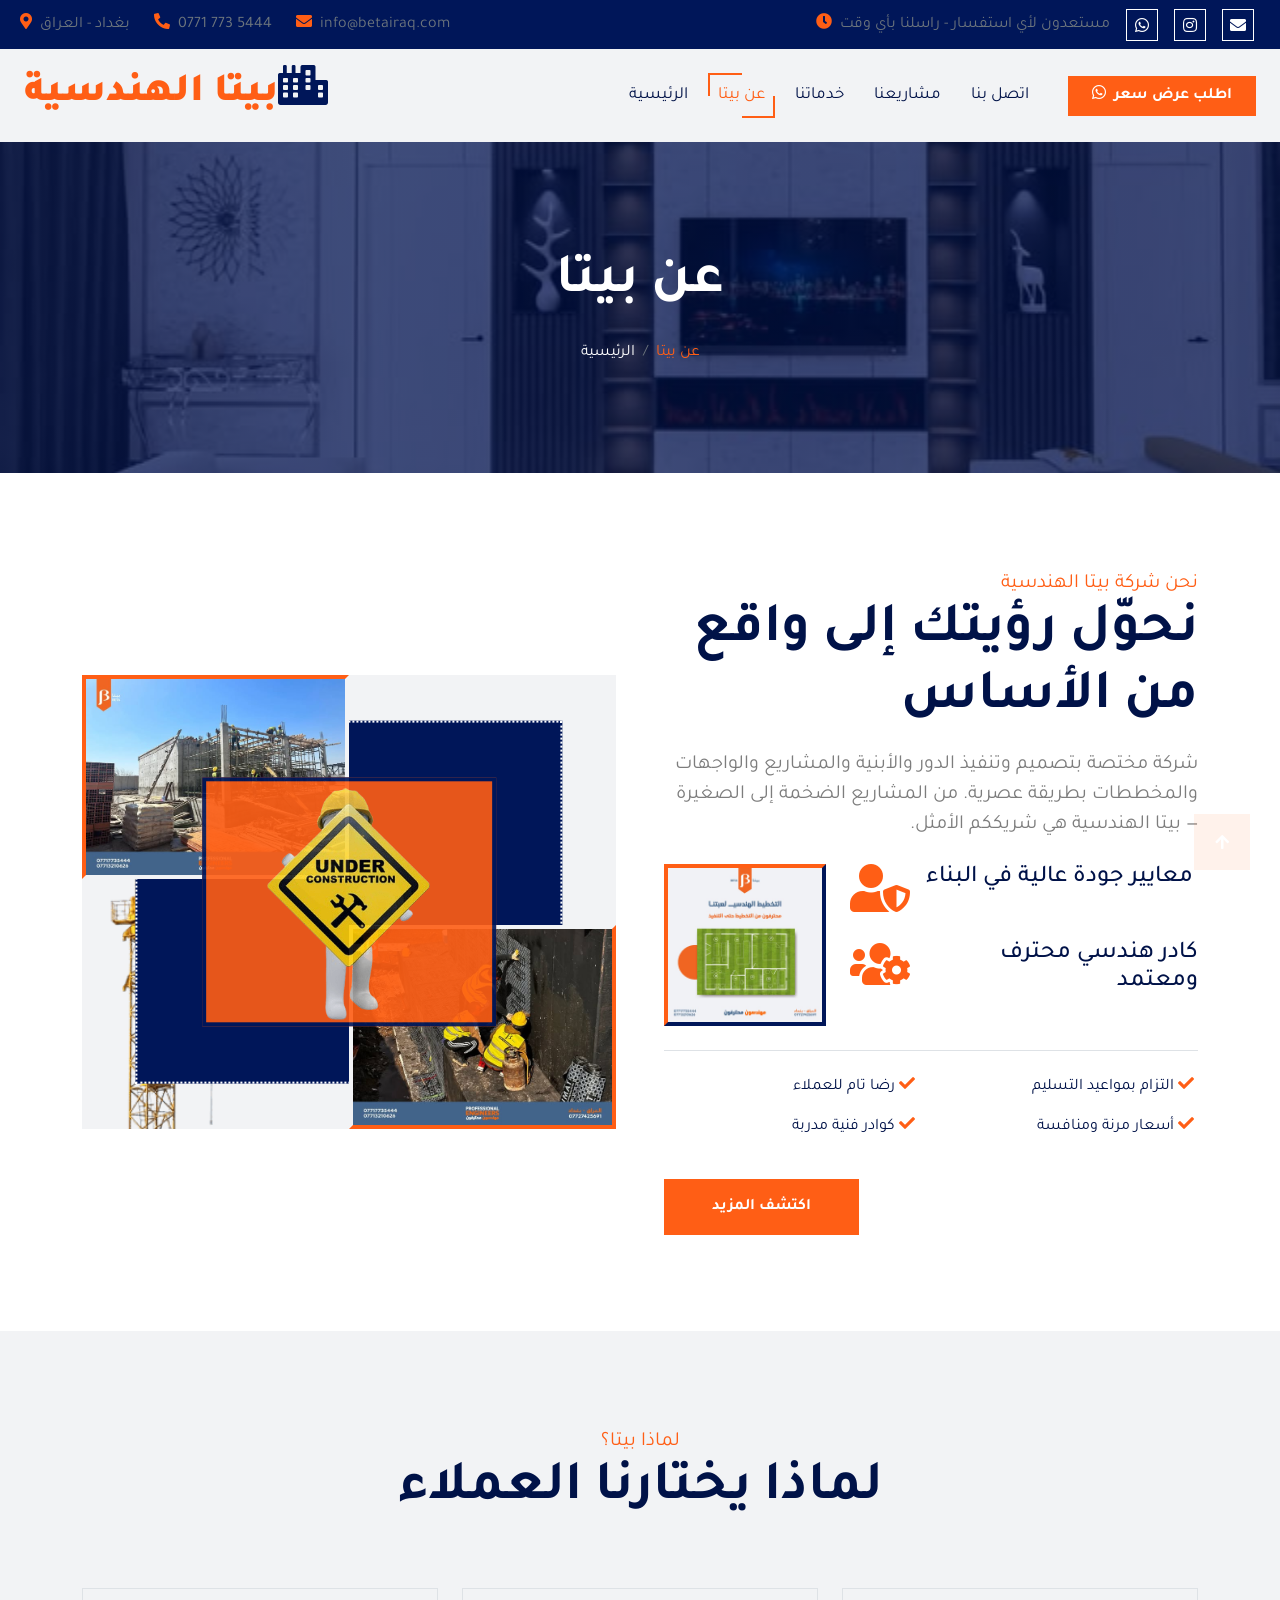
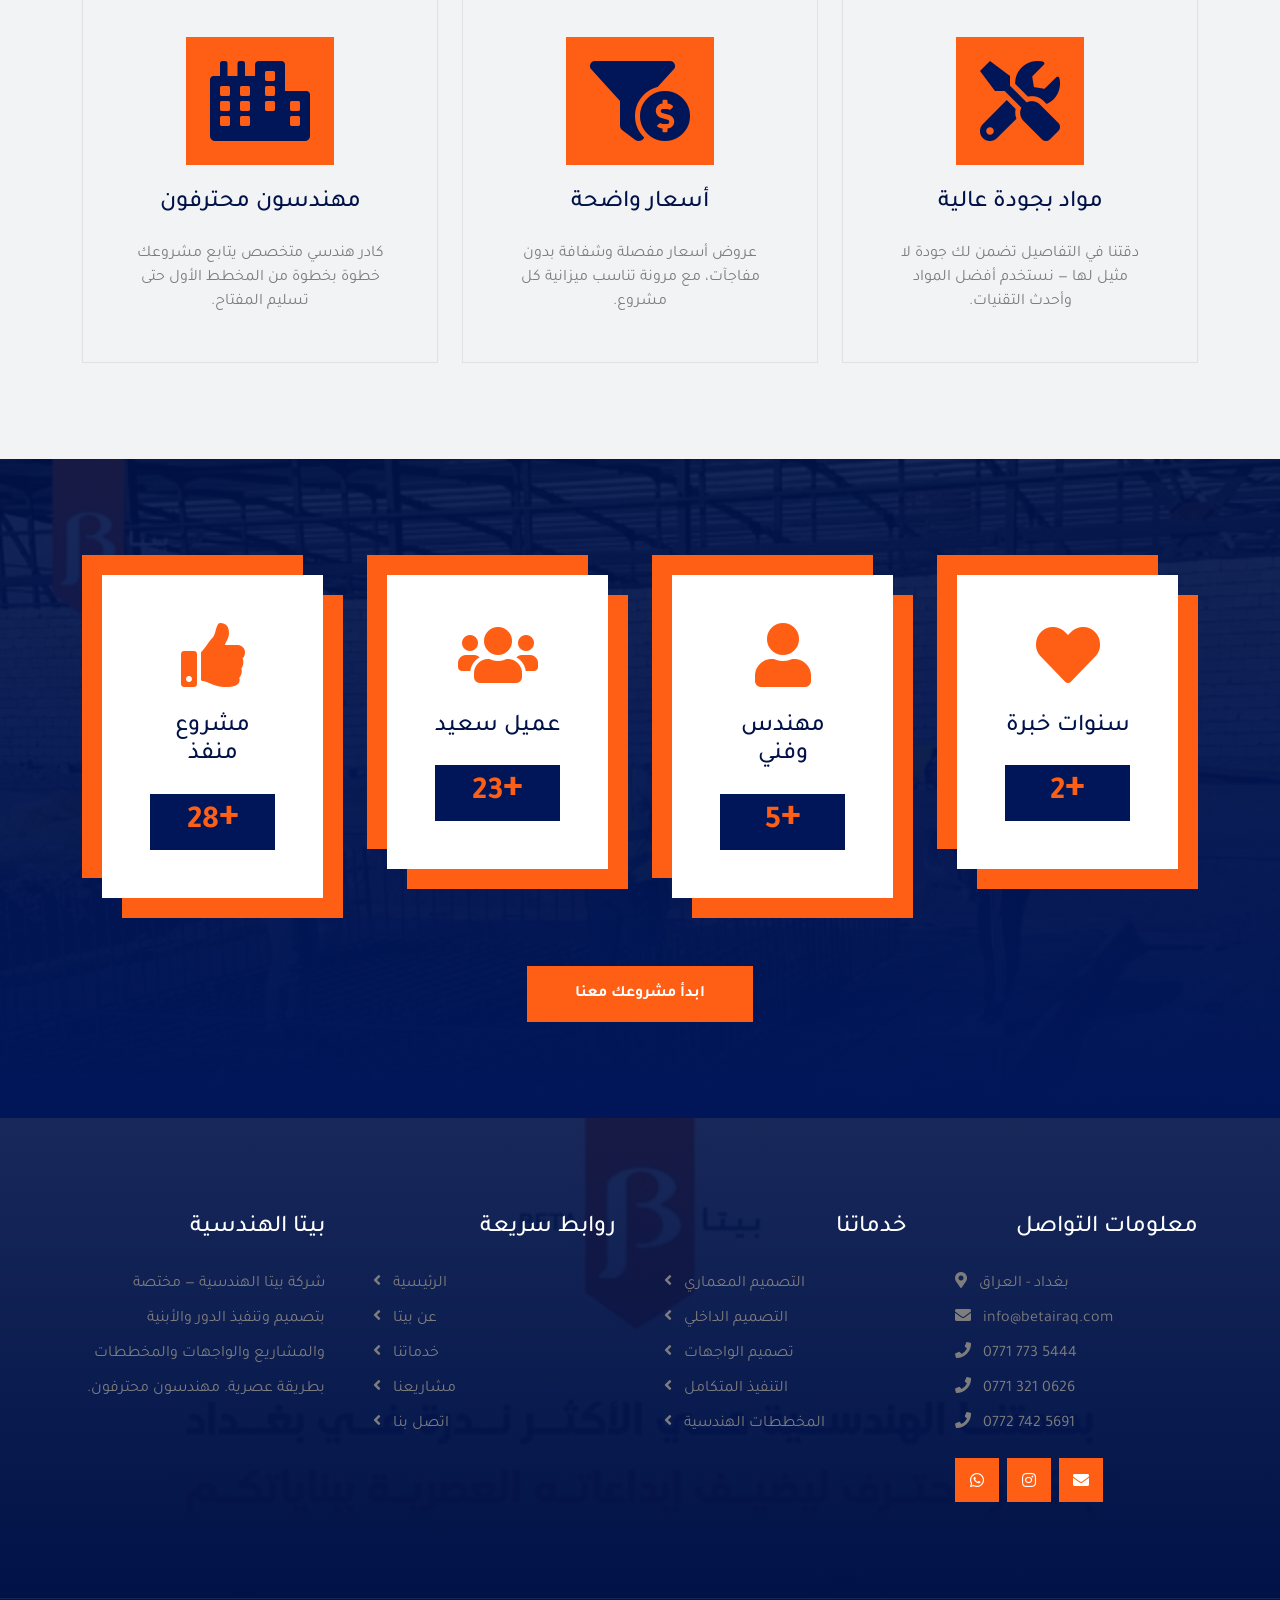
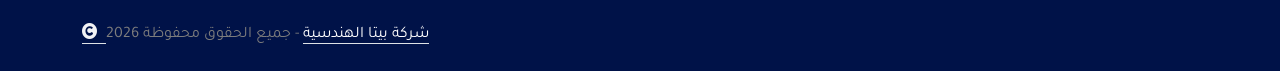
==== commit e579bf4f: "Remove HTML Codex footer credit Co-Authored-By: Claude Sonnet 5 <noreply@anthropic.com>" ====
--- a/about.html
+++ b/about.html
@@ -1,352 +1,561 @@
-<!DOCTYPE html>
+<!doctype html>
 <html lang="ar">
-
-    <head>
-        <meta charset="utf-8">
-        <title>عن بيتا - شركة بيتا الهندسية</title>
-        <meta content="width=device-width, initial-scale=1.0" name="viewport">
-        <meta content="بيتا الهندسية, مقاولات بغداد, تصميم واجهات, تنفيذ ابنية" name="keywords">
-        <meta content="شركة بيتا الهندسية - مختصة بتصميم وتنفيذ الدور والأبنية والمشاريع والواجهات والمخططات بطريقة عصرية في بغداد" name="description">
-
-        <!-- Google Web Fonts -->
-        <link rel="preconnect" href="https://fonts.googleapis.com">
-        <link rel="preconnect" href="https://fonts.gstatic.com" crossorigin>
-        <link href="https://fonts.googleapis.com/css2?family=Playfair+Display:ital,wght@0,400..900;1,400..900&family=Roboto:wght@400;500;700&family=Tajawal:wght@400;500;700;800;900&display=swap" rel="stylesheet">
-
-        <!-- Icon Font Stylesheet -->
-        <link rel="stylesheet" href="https://use.fontawesome.com/releases/v5.15.4/css/all.css"/>
-        <link href="https://cdn.jsdelivr.net/npm/bootstrap-icons@1.4.1/font/bootstrap-icons.css" rel="stylesheet">
-
-        <!-- Libraries Stylesheet -->
-        <link href="lib/animate/animate.min.css" rel="stylesheet">
-        <link href="lib/owlcarousel/assets/owl.carousel.min.css" rel="stylesheet">
-
-
-        <!-- Customized Bootstrap Stylesheet -->
-        <link href="css/bootstrap.min.css" rel="stylesheet">
-
-        <!-- Template Stylesheet -->
-        <link href="css/style.css" rel="stylesheet">
-
-        <!-- Arabic tweaks: keep template layout, render Arabic properly -->
-        <style>
-            body, h1, h2, h3, h4, h5, h6, p, a, span, .btn { font-family: 'Tajawal', sans-serif !important; }
-            h1, h2, h3, h4, h5, h6, p { direction: rtl; }
-            .carousel-caption h1 { font-size: 4rem !important; }
-            .navbar-brand h1 { font-weight: 900; }
-        </style>
-    </head>
-
-    <body>
-
-        <!-- Spinner Start -->
-        <div id="spinner" class="show bg-white position-fixed translate-middle w-100 vh-100 top-50 start-50 d-flex align-items-center justify-content-center">
-            <div class="spinner-border text-primary" style="width: 3rem; height: 3rem;" role="status">
-                <span class="sr-only">Loading...</span>
-            </div>
-        </div>
-        <!-- Spinner End -->
-
-
-        <!-- Topbar Start -->
-        <div class="container-fluid topbar d-none d-xl-block w-100">
-            <div class="row gx-0 align-items-center" style="height: 45px;">
-                <div class="col-lg-6 text-center text-lg-start mb-lg-0">
-                    <div class="d-flex flex-wrap">
-                        <a href="#" class="text-muted me-4"><i class="fas fa-map-marker-alt text-secondary me-2"></i>بغداد - العراق</a>
-                        <a href="tel:+9647717735444" class="text-muted me-4"><i class="fas fa-phone-alt text-secondary me-2"></i>0771 773 5444</a>
-                        <a href="mailto:info@betairaq.com" class="text-muted me-0"><i class="fas fa-envelope text-secondary me-2"></i>info@betairaq.com</a>
+  <head>
+    <meta charset="utf-8" />
+    <title>عن بيتا - شركة بيتا الهندسية</title>
+    <meta content="width=device-width, initial-scale=1.0" name="viewport" />
+    <meta
+      content="بيتا الهندسية, مقاولات بغداد, تصميم واجهات, تنفيذ ابنية"
+      name="keywords"
+    />
+    <meta
+      content="شركة بيتا الهندسية - مختصة بتصميم وتنفيذ الدور والأبنية والمشاريع والواجهات والمخططات بطريقة عصرية في بغداد"
+      name="description"
+    />
+
+    <!-- Google Web Fonts -->
+    <link rel="preconnect" href="https://fonts.googleapis.com" />
+    <link rel="preconnect" href="https://fonts.gstatic.com" crossorigin />
+    <link
+      href="https://fonts.googleapis.com/css2?family=Playfair+Display:ital,wght@0,400..900;1,400..900&family=Roboto:wght@400;500;700&family=Tajawal:wght@400;500;700;800;900&display=swap"
+      rel="stylesheet"
+    />
+
+    <!-- Icon Font Stylesheet -->
+    <link
+      rel="stylesheet"
+      href="https://use.fontawesome.com/releases/v5.15.4/css/all.css"
+    />
+    <link
+      href="https://cdn.jsdelivr.net/npm/bootstrap-icons@1.4.1/font/bootstrap-icons.css"
+      rel="stylesheet"
+    />
+
+    <!-- Libraries Stylesheet -->
+    <link href="lib/animate/animate.min.css" rel="stylesheet" />
+    <link href="lib/owlcarousel/assets/owl.carousel.min.css" rel="stylesheet" />
+
+    <!-- Customized Bootstrap Stylesheet -->
+    <link href="css/bootstrap.min.css" rel="stylesheet" />
+
+    <!-- Template Stylesheet -->
+    <link href="css/style.css" rel="stylesheet" />
+
+    <!-- Arabic tweaks: keep template layout, render Arabic properly -->
+    <style>
+      body,
+      h1,
+      h2,
+      h3,
+      h4,
+      h5,
+      h6,
+      p,
+      a,
+      span,
+      .btn {
+        font-family: "Tajawal", sans-serif !important;
+      }
+      h1,
+      h2,
+      h3,
+      h4,
+      h5,
+      h6,
+      p {
+        direction: rtl;
+      }
+      .carousel-caption h1 {
+        font-size: 4rem !important;
+      }
+      .navbar-brand h1 {
+        font-weight: 900;
+      }
+    </style>
+  </head>
+
+  <body>
+    <!-- Spinner Start -->
+    <div
+      id="spinner"
+      class="show bg-white position-fixed translate-middle w-100 vh-100 top-50 start-50 d-flex align-items-center justify-content-center"
+    >
+      <div
+        class="spinner-border text-primary"
+        style="width: 3rem; height: 3rem"
+        role="status"
+      >
+        <span class="sr-only">Loading...</span>
+      </div>
+    </div>
+    <!-- Spinner End -->
+
+    <!-- Topbar Start -->
+    <div class="container-fluid topbar d-none d-xl-block w-100">
+      <div class="row gx-0 align-items-center" style="height: 45px">
+        <div class="col-lg-6 text-center text-lg-start mb-lg-0">
+          <div class="d-flex flex-wrap">
+            <a href="#" class="text-muted me-4"
+              ><i class="fas fa-map-marker-alt text-secondary me-2"></i>بغداد -
+              العراق</a
+            >
+            <a href="tel:+9647717735444" class="text-muted me-4"
+              ><i class="fas fa-phone-alt text-secondary me-2"></i>0771 773
+              5444</a
+            >
+            <a href="mailto:info@betairaq.com" class="text-muted me-0"
+              ><i class="fas fa-envelope text-secondary me-2"></i
+              >info@betairaq.com</a
+            >
+          </div>
+        </div>
+        <div class="col-lg-6 text-center text-lg-end">
+          <div class="d-flex align-items-center justify-content-end">
+            <a href="#" class="text-muted me-3"
+              ><i class="fas fa-clock text-secondary me-2"></i>مستعدون لأي
+              استفسار - راسلنا بأي وقت</a
+            >
+            <a
+              href="https://wa.me/9647717735444"
+              target="_blank"
+              class="btn btn-primary btn-square border border-white me-3"
+              ><i class="fab fa-whatsapp"></i
+            ></a>
+            <a
+              href="https://www.instagram.com/beta.eng.company"
+              target="_blank"
+              class="btn btn-primary btn-square border border-white me-3"
+              ><i class="fab fa-instagram"></i
+            ></a>
+            <a
+              href="mailto:info@betairaq.com"
+              class="btn btn-primary btn-square border border-white me-3"
+              ><i class="fas fa-envelope"></i
+            ></a>
+          </div>
+        </div>
+      </div>
+    </div>
+    <!-- Topbar End -->
+
+    <!-- Navbar & Hero Start -->
+    <div class="container-fluid sticky-top px-0">
+      <nav class="navbar navbar-expand-lg navbar-dark bg-light py-3 px-4">
+        <a href="index.html" class="navbar-brand p-0">
+          <h1 class="text-secondary display-6">
+            <i class="fas fa-city text-primary me-3"></i>بيتا الهندسية
+          </h1>
+        </a>
+        <button
+          class="navbar-toggler"
+          type="button"
+          data-bs-toggle="collapse"
+          data-bs-target="#navbarCollapse"
+        >
+          <span class="fa fa-bars"></span>
+        </button>
+        <div class="collapse navbar-collapse" id="navbarCollapse">
+          <div class="navbar-nav ms-auto pt-2 pt-lg-0">
+            <a href="index.html" class="nav-item nav-link">الرئيسية</a>
+            <a href="about.html" class="nav-item nav-link active">عن بيتا</a>
+            <a href="service.html" class="nav-item nav-link">خدماتنا</a>
+            <a href="project.html" class="nav-item nav-link">مشاريعنا</a>
+            <a href="contact.html" class="nav-item nav-link">اتصل بنا</a>
+          </div>
+          <div
+            class="d-flex align-items-center flex-nowrap pt-3 pt-lg-0 ms-lg-2"
+          >
+            <a
+              href="https://wa.me/9647717735444"
+              target="_blank"
+              class="btn btn-secondary py-2 px-4 ms-3 flex-wrap flex-sm-shrink-0"
+              ><i class="fab fa-whatsapp me-2"></i>اطلب عرض سعر</a
+            >
+          </div>
+        </div>
+      </nav>
+    </div>
+    <!-- Navbar & Hero End -->
+    <!-- Header Start -->
+    <div class="container-fluid bg-breadcrumb">
+      <div class="container text-center py-5" style="max-width: 900px">
+        <h4
+          class="text-white display-4 mb-4 wow fadeInDown"
+          data-wow-delay="0.1s"
+        >
+          عن بيتا
+        </h4>
+        <ol
+          class="breadcrumb d-flex justify-content-center mb-0 wow fadeInDown"
+          data-wow-delay="0.3s"
+        >
+          <li class="breadcrumb-item"><a href="index.html">الرئيسية</a></li>
+          <li class="breadcrumb-item active text-secondary">عن بيتا</li>
+        </ol>
+      </div>
+    </div>
+    <!-- Header End -->
+    <!-- About Start -->
+    <div class="container-fluid about py-5">
+      <div class="container py-5">
+        <div class="row g-5 align-items-center">
+          <div class="col-xl-6 wow fadeInLeft" data-wow-delay="0.1s">
+            <div class="about-item-image d-flex">
+              <img src="img/about.jpg" class="img-1 img-fluid w-50" alt="" />
+              <img src="img/about-3.jpg" class="img-2 img-fluid w-50" alt="" />
+              <div class="about-item-image-content">
+                <img
+                  src="img/about-1.png"
+                  class="img-fluid w-100 h-100"
+                  style="object-fit: cover"
+                  alt=""
+                />
+              </div>
+            </div>
+          </div>
+          <div class="col-xl-6 wow fadeInRight" data-wow-delay="0.1s">
+            <div class="about-item-content">
+              <p class="text-uppercase text-secondary fs-5 mb-0">
+                نحن شركة بيتا الهندسية
+              </p>
+              <h2 class="display-4 text-capitalize mb-3">
+                نحوّل رؤيتك إلى واقع من الأساس
+              </h2>
+              <p class="mb-4 fs-5">
+                شركة مختصة بتصميم وتنفيذ الدور والأبنية والمشاريع والواجهات
+                والمخططات بطريقة عصرية. من المشاريع الضخمة إلى الصغيرة — بيتا
+                الهندسية هي شريككم الأمثل.
+              </p>
+              <div class="pb-4 mb-4 border-bottom">
+                <div class="row g-4">
+                  <div class="col-lg-4">
+                    <div class="about-item-content-img">
+                      <img
+                        src="img/about-2.jpg"
+                        class="img-fluid w-100"
+                        alt=""
+                      />
                     </div>
-                </div>
-                <div class="col-lg-6 text-center text-lg-end">
-                    <div class="d-flex align-items-center justify-content-end">
-                        <a href="#" class="text-muted me-3"><i class="fas fa-clock text-secondary me-2"></i>مستعدون لأي استفسار - راسلنا بأي وقت</a>
-                        <a href="https://wa.me/9647717735444" target="_blank" class="btn btn-primary btn-square border border-white me-3"><i class="fab fa-whatsapp"></i></a>
-                        <a href="https://www.instagram.com/beta.eng.company" target="_blank" class="btn btn-primary btn-square border border-white me-3"><i class="fab fa-instagram"></i></a>
-                        <a href="mailto:info@betairaq.com" class="btn btn-primary btn-square border border-white me-3"><i class="fas fa-envelope"></i></a>
+                  </div>
+                  <div class="col-lg-8">
+                    <div class="d-flex mb-4">
+                      <div class="text-secondary">
+                        <i class="fas fa-user-shield fa-3x"></i>
+                      </div>
+                      <h4 class="ms-3">معايير جودة عالية في البناء</h4>
                     </div>
-                </div>
-            </div>
-        </div>
-        <!-- Topbar End -->
-
-
-        <!-- Navbar & Hero Start -->
-        <div class="container-fluid sticky-top px-0">
-            <nav class="navbar navbar-expand-lg navbar-dark bg-light py-3 px-4">
-                <a href="index.html" class="navbar-brand p-0">
-                    <h1 class="text-secondary display-6"><i class="fas fa-city text-primary me-3"></i>بيتا الهندسية</h1>
-                </a>
-                <button class="navbar-toggler" type="button" data-bs-toggle="collapse" data-bs-target="#navbarCollapse">
-                    <span class="fa fa-bars"></span>
-                </button>
-                <div class="collapse navbar-collapse" id="navbarCollapse">
-                    <div class="navbar-nav ms-auto pt-2 pt-lg-0">
-                        <a href="index.html" class="nav-item nav-link">الرئيسية</a>
-                        <a href="about.html" class="nav-item nav-link active">عن بيتا</a>
-                        <a href="service.html" class="nav-item nav-link">خدماتنا</a>
-                        <a href="project.html" class="nav-item nav-link">مشاريعنا</a>
-                        <a href="contact.html" class="nav-item nav-link">اتصل بنا</a>
+                    <div class="d-flex">
+                      <div class="text-secondary">
+                        <i class="fas fa-users-cog fa-3x"></i>
+                      </div>
+                      <h4 class="ms-3">كادر هندسي محترف ومعتمد</h4>
                     </div>
-                    <div class="d-flex align-items-center flex-nowrap pt-3  pt-lg-0 ms-lg-2">
-                        <a href="https://wa.me/9647717735444" target="_blank" class="btn btn-secondary py-2 px-4 ms-3 flex-wrap flex-sm-shrink-0"><i class="fab fa-whatsapp me-2"></i>اطلب عرض سعر</a>
-                    </div>
-                </div>
-            </nav>
-        </div>
-        <!-- Navbar & Hero End -->
-        <!-- Header Start -->
-        <div class="container-fluid bg-breadcrumb">
-            <div class="container text-center py-5" style="max-width: 900px;">
-                <h4 class="text-white display-4 mb-4 wow fadeInDown" data-wow-delay="0.1s">عن بيتا</h4>
-                <ol class="breadcrumb d-flex justify-content-center mb-0 wow fadeInDown" data-wow-delay="0.3s">
-                    <li class="breadcrumb-item"><a href="index.html">الرئيسية</a></li>
-                    <li class="breadcrumb-item active text-secondary">عن بيتا</li>
-                </ol>
-            </div>
-        </div>
-        <!-- Header End -->
-        <!-- About Start -->
-        <div class="container-fluid about py-5">
-            <div class="container py-5">
-                <div class="row g-5 align-items-center">
-                    <div class="col-xl-6 wow fadeInLeft" data-wow-delay="0.1s">
-                        <div class="about-item-image d-flex">
-                            <img src="img/about.jpg" class="img-1 img-fluid w-50"  alt="">
-                            <img src="img/about-3.jpg" class="img-2 img-fluid w-50"  alt="">
-                            <div class="about-item-image-content">
-                                <img src="img/about-1.png" class="img-fluid w-100 h-100" style="object-fit: cover;" alt="">
-                            </div>
-                        </div>
-                    </div>
-                    <div class="col-xl-6 wow fadeInRight" data-wow-delay="0.1s">
-                        <div class="about-item-content">
-                            <p class="text-uppercase text-secondary fs-5 mb-0">نحن شركة بيتا الهندسية</p>
-                            <h2 class="display-4 text-capitalize mb-3">نحوّل رؤيتك إلى واقع من الأساس</h2>
-                            <p class="mb-4 fs-5">شركة مختصة بتصميم وتنفيذ الدور والأبنية والمشاريع والواجهات والمخططات بطريقة عصرية. من المشاريع الضخمة إلى الصغيرة — بيتا الهندسية هي شريككم الأمثل.
-                            </p>
-                            <div class="pb-4 mb-4 border-bottom">
-                                <div class="row g-4">
-                                    <div class="col-lg-4">
-                                        <div class="about-item-content-img">
-                                            <img src="img/about-2.jpg" class="img-fluid w-100" alt="">
-                                        </div>
-                                    </div>
-                                    <div class="col-lg-8">
-                                        <div class="d-flex mb-4">
-                                            <div class="text-secondary">
-                                                <i class="fas fa-user-shield fa-3x"></i>
-                                            </div>
-                                            <h4 class="ms-3">معايير جودة عالية في البناء</h4>
-                                        </div>
-                                        <div class="d-flex">
-                                            <div class="text-secondary">
-                                                <i class="fas fa-users-cog fa-3x"></i>
-                                            </div>
-                                            <h4 class="ms-3">كادر هندسي محترف ومعتمد</h4>
-                                        </div>
-                                    </div>
-                                </div>
-                            </div>
-                            <div class="row gy-0 gx-4 justify-content-between pb-4">
-                                <div class="col-lg-6">
-                                    <p class="text-dark"><i class="fas fa-check text-secondary me-1"></i> رضا تام للعملاء</p>
-                                    <p class="text-dark"><i class="fas fa-check text-secondary me-1"></i> كوادر فنية مدربة</p>
-                                </div>
-                                <div class="col-lg-6">
-                                    <p class="text-dark"><i class="fas fa-check text-secondary me-1"></i> التزام بمواعيد التسليم</p>
-                                    <p class="text-dark mb-0"><i class="fas fa-check text-secondary me-1"></i> أسعار مرنة ومنافسة</p>
-                                </div>
-                            </div>
-                            <a class="btn btn-secondary d-inline-block py-3 px-5 me-2 flex-shrink-0 wow fadeInUp" data-wow-delay="0.1s" href="about.html">اكتشف المزيد</a>
-                        </div>
-                    </div>
-                </div>
-            </div>
-        </div>
-        <!-- About End -->
-        <!-- Features Start -->
-        <div class="container-fluid feature bg-light py-5">
-            <div class="container py-5">
-                <div class="text-center mx-auto pb-5 wow fadeInUp" data-wow-delay="0.2s" style="max-width: 800px;">
-                    <p class="text-uppercase text-secondary fs-5 mb-0">لماذا بيتا؟</p>
-                    <h2 class="display-4 text-capitalize mb-3">لماذا يختارنا العملاء</h2>
-                </div>
-                <div class="row g-4">
-                    <div class="col-lg-4 wow fadeInUp" data-wow-delay="0.2s">
-                        <div class="feature-item text-center border p-5">
-                            <div class="feature-img bg-secondary d-inline-flex p-4">
-                                <i class="fas fa-city text-primary fa-5x"></i>
-                            </div>
-                            <a href="#" class="h4 d-block my-4">مهندسون محترفون</a>
-                            <p class="mb-0">كادر هندسي متخصص يتابع مشروعك خطوة بخطوة من المخطط الأول حتى تسليم المفتاح.</p>
-                        </div>
-                    </div>
-                    <div class="col-lg-4 wow fadeInUp" data-wow-delay="0.4s">
-                        <div class="feature-item text-center border p-5">
-                            <div class="feature-img bg-secondary d-inline-flex p-4">
-                                <i class="fas fa-funnel-dollar text-primary fa-5x"></i>
-                            </div>
-                            <a href="#" class="h4 d-block my-4">أسعار واضحة</a>
-                            <p class="mb-0">عروض أسعار مفصلة وشفافة بدون مفاجآت، مع مرونة تناسب ميزانية كل مشروع.</p>
-                        </div>
-                    </div>
-                    <div class="col-lg-4 wow fadeInUp" data-wow-delay="0.6s">
-                        <div class="feature-item text-center border p-5">
-                            <div class="feature-img bg-secondary d-inline-flex p-4">
-                                <i class="fas fa-tools text-primary fa-5x"></i>
-                            </div>
-                            <a href="#" class="h4 d-block my-4">مواد بجودة عالية</a>
-                            <p class="mb-0">دقتنا في التفاصيل تضمن لك جودة لا مثيل لها — نستخدم أفضل المواد وأحدث التقنيات.</p>
-                        </div>
-                    </div>
-                </div>
-            </div>
-        </div>
-        <!-- Features End -->
-        <!-- Fact Counter -->
-        <div class="container-fluid counter py-5">
-            <div class="container py-5">
-                <div class="row g-4">
-                    <div class="col-lg-6 col-xl-3 wow fadeInUp" data-wow-delay="0.2s">
-                        <div class="counter-box">
-                            <div class="counter-item">
-                                <div class="counter-item-style"></div>
-                                <div class="counter-item-inner p-5">
-                                    <i class="fas fa-thumbs-up fa-4x text-secondary"></i>
-                                    <h4 class="text-dark my-4">مشروع منفذ</h4>
-                                    <div class="counter-counting">
-                                        <span class="text-secondary fs-2 fw-bold" data-toggle="counter-up">150</span>
-                                        <span class="h1 fw-bold text-secondary">+</span>
-                                    </div>
-                                </div>
-                            </div>
-                        </div>
-                    </div>
-                    <div class="col-lg-6 col-xl-3 wow fadeInUp" data-wow-delay="0.4s">
-                        <div class="counter-box">
-                            <div class="counter-item">
-                                <div class="counter-item-style"></div>
-                                <div class="counter-item-inner p-5">
-                                    <i class="fas fa-users fa-4x text-secondary"></i>
-                                    <h4 class="text-dark my-4">عميل سعيد</h4>
-                                    <div class="counter-counting">
-                                        <span class="text-secondary fs-2 fw-bold" data-toggle="counter-up">120</span>
-                                        <span class="h1 fw-bold text-secondary">+</span>
-                                    </div>
-                                </div>
-                            </div>
-                        </div>
-                    </div>
-                    <div class="col-lg-6 col-xl-3 wow fadeInUp" data-wow-delay="0.6s">
-                        <div class="counter-box">
-                            <div class="counter-item">
-                                <div class="counter-item-style"></div>
-                                <div class="counter-item-inner p-5">
-                                    <i class="fas fa-user fa-4x text-secondary"></i>
-                                    <h4 class="text-dark my-4">مهندس وفني</h4>
-                                    <div class="counter-counting">
-                                        <span class="text-secondary fs-2 fw-bold" data-toggle="counter-up">25</span>
-                                        <span class="h1 fw-bold text-secondary">+</span>
-                                    </div>
-                                </div>
-                            </div>
-                        </div>
-                    </div>
-                    <div class="col-lg-6 col-xl-3 wow fadeInUp" data-wow-delay="0.8s">
-                        <div class="counter-box">
-                            <div class="counter-item">
-                                <div class="counter-item-style"></div>
-                                <div class="counter-item-inner p-5">
-                                    <i class="fas fa-heart fa-4x text-secondary"></i>
-                                    <h4 class="text-dark my-4">سنوات خبرة</h4>
-                                    <div class="counter-counting">
-                                        <span class="text-secondary fs-2 fw-bold" data-toggle="counter-up">10</span>
-                                        <span class="h1 fw-bold text-secondary">+</span>
-                                    </div>
-                                </div>
-                            </div>
-                        </div>
-                    </div>
-                    <div class="col-12 text-center pt-4 wow fadeInUp" data-wow-delay="0.9s">
-                        <a class="counter-btn btn btn-secondary py-3 px-5" href="https://wa.me/9647717735444" target="_blank">ابدأ مشروعك معنا</a>
-                    </div>
-                </div>
-            </div>
-        </div>
-        <!-- Fact Counter -->
-        <!-- Footer Start -->
-        <div class="container-fluid footer py-5 wow fadeIn" data-wow-delay="0.2s">
-            <div class="container py-5">
-                <div class="row g-5">
-                    <div class="col-md-6 col-lg-6 col-xl-3">
-                        <div class="footer-item d-flex flex-column">
-                            <div class="footer-item">
-                                <h4 class="text-white mb-4">بيتا الهندسية</h4>
-                                <p class="mb-3">شركة بيتا الهندسية — مختصة بتصميم وتنفيذ الدور والأبنية والمشاريع والواجهات والمخططات بطريقة عصرية. مهندسون محترفون.</p>
-                            </div>
-                        </div>
-                    </div>
-                    <div class="col-md-6 col-lg-6 col-xl-3">
-                        <div class="footer-item d-flex flex-column">
-                            <h4 class="text-white mb-4">روابط سريعة</h4>
-                            <a href="index.html"><i class="fas fa-angle-left me-2"></i> الرئيسية</a>
-                            <a href="about.html"><i class="fas fa-angle-left me-2"></i> عن بيتا</a>
-                            <a href="service.html"><i class="fas fa-angle-left me-2"></i> خدماتنا</a>
-                            <a href="project.html"><i class="fas fa-angle-left me-2"></i> مشاريعنا</a>
-                            <a href="contact.html"><i class="fas fa-angle-left me-2"></i> اتصل بنا</a>
-                        </div>
-                    </div>
-                    <div class="col-md-6 col-lg-6 col-xl-3">
-                        <div class="footer-item d-flex flex-column">
-                            <h4 class="text-white mb-4">خدماتنا</h4>
-                            <a href="service.html"><i class="fas fa-angle-left me-2"></i> التصميم المعماري</a>
-                            <a href="service.html"><i class="fas fa-angle-left me-2"></i> التصميم الداخلي</a>
-                            <a href="service.html"><i class="fas fa-angle-left me-2"></i> تصميم الواجهات</a>
-                            <a href="service.html"><i class="fas fa-angle-left me-2"></i> التنفيذ المتكامل</a>
-                            <a href="service.html"><i class="fas fa-angle-left me-2"></i> المخططات الهندسية</a>
-                        </div>
-                    </div>
-                    <div class="col-md-6 col-lg-6 col-xl-3">
-                        <div class="footer-item d-flex flex-column">
-                            <h4 class="text-white mb-4">معلومات التواصل</h4>
-                            <a href="#"><i class="fa fa-map-marker-alt me-2"></i> بغداد - العراق</a>
-                            <a href="mailto:info@betairaq.com"><i class="fas fa-envelope me-2"></i> info@betairaq.com</a>
-                            <a href="tel:+9647717735444"><i class="fas fa-phone me-2"></i> 0771 773 5444</a>
-                            <a href="tel:+9647713210626"><i class="fas fa-phone me-2"></i> 0771 321 0626</a>
-                            <a href="tel:+9647727425691" class="mb-3"><i class="fas fa-phone me-2"></i> 0772 742 5691</a>
-                            <div class="footer-btn d-flex align-items-center">
-                                <a class="btn btn-secondary btn-md-square me-2" href="https://wa.me/9647717735444" target="_blank"><i class="fab fa-whatsapp text-white"></i></a>
-                                <a class="btn btn-secondary btn-md-square me-2" href="https://www.instagram.com/beta.eng.company" target="_blank"><i class="fab fa-instagram text-white"></i></a>
-                                <a class="btn btn-secondary btn-md-square me-0" href="mailto:info@betairaq.com"><i class="fas fa-envelope text-white"></i></a>
-                            </div>
-                        </div>
-                    </div>
-                </div>
-            </div>
-        </div>
-        <!-- Footer End -->
-
-
-        <!-- Copyright Start -->
-        <div class="container-fluid copyright py-4">
-            <div class="container">
-                <div class="row g-4 align-items-center">
-                    <div class="col-md-6 text-center text-md-start mb-md-0">
-                        <span class="text-body"><a href="index.html" class="border-bottom text-white"><i class="fas fa-copyright text-light me-2"></i>شركة بيتا الهندسية</a> - جميع الحقوق محفوظة 2026</span>
-                    </div>
-                    <div class="col-md-6 text-center text-md-end text-body">
-                        Designed By <a class="border-bottom text-white" href="https://htmlcodex.com">HTML Codex</a>
-                    </div>
-                </div>
-            </div>
-        </div>
-        <!-- Copyright End -->
-
-
-        <!-- Back to Top -->
-        <a href="#" class="btn btn-secondary btn-lg-square back-to-top"><i class="fa fa-arrow-up"></i></a>
-
+                  </div>
+                </div>
+              </div>
+              <div class="row gy-0 gx-4 justify-content-between pb-4">
+                <div class="col-lg-6">
+                  <p class="text-dark">
+                    <i class="fas fa-check text-secondary me-1"></i> رضا تام
+                    للعملاء
+                  </p>
+                  <p class="text-dark">
+                    <i class="fas fa-check text-secondary me-1"></i> كوادر فنية
+                    مدربة
+                  </p>
+                </div>
+                <div class="col-lg-6">
+                  <p class="text-dark">
+                    <i class="fas fa-check text-secondary me-1"></i> التزام
+                    بمواعيد التسليم
+                  </p>
+                  <p class="text-dark mb-0">
+                    <i class="fas fa-check text-secondary me-1"></i> أسعار مرنة
+                    ومنافسة
+                  </p>
+                </div>
+              </div>
+              <a
+                class="btn btn-secondary d-inline-block py-3 px-5 me-2 flex-shrink-0 wow fadeInUp"
+                data-wow-delay="0.1s"
+                href="about.html"
+                >اكتشف المزيد</a
+              >
+            </div>
+          </div>
+        </div>
+      </div>
+    </div>
+    <!-- About End -->
+    <!-- Features Start -->
+    <div class="container-fluid feature bg-light py-5">
+      <div class="container py-5">
+        <div
+          class="text-center mx-auto pb-5 wow fadeInUp"
+          data-wow-delay="0.2s"
+          style="max-width: 800px"
+        >
+          <p class="text-uppercase text-secondary fs-5 mb-0">لماذا بيتا؟</p>
+          <h2 class="display-4 text-capitalize mb-3">لماذا يختارنا العملاء</h2>
+        </div>
+        <div class="row g-4">
+          <div class="col-lg-4 wow fadeInUp" data-wow-delay="0.2s">
+            <div class="feature-item text-center border p-5">
+              <div class="feature-img bg-secondary d-inline-flex p-4">
+                <i class="fas fa-city text-primary fa-5x"></i>
+              </div>
+              <a href="#" class="h4 d-block my-4">مهندسون محترفون</a>
+              <p class="mb-0">
+                كادر هندسي متخصص يتابع مشروعك خطوة بخطوة من المخطط الأول حتى
+                تسليم المفتاح.
+              </p>
+            </div>
+          </div>
+          <div class="col-lg-4 wow fadeInUp" data-wow-delay="0.4s">
+            <div class="feature-item text-center border p-5">
+              <div class="feature-img bg-secondary d-inline-flex p-4">
+                <i class="fas fa-funnel-dollar text-primary fa-5x"></i>
+              </div>
+              <a href="#" class="h4 d-block my-4">أسعار واضحة</a>
+              <p class="mb-0">
+                عروض أسعار مفصلة وشفافة بدون مفاجآت، مع مرونة تناسب ميزانية كل
+                مشروع.
+              </p>
+            </div>
+          </div>
+          <div class="col-lg-4 wow fadeInUp" data-wow-delay="0.6s">
+            <div class="feature-item text-center border p-5">
+              <div class="feature-img bg-secondary d-inline-flex p-4">
+                <i class="fas fa-tools text-primary fa-5x"></i>
+              </div>
+              <a href="#" class="h4 d-block my-4">مواد بجودة عالية</a>
+              <p class="mb-0">
+                دقتنا في التفاصيل تضمن لك جودة لا مثيل لها — نستخدم أفضل المواد
+                وأحدث التقنيات.
+              </p>
+            </div>
+          </div>
+        </div>
+      </div>
+    </div>
+    <!-- Features End -->
+    <!-- Fact Counter -->
+    <div class="container-fluid counter py-5">
+      <div class="container py-5">
+        <div class="row g-4">
+          <div class="col-lg-6 col-xl-3 wow fadeInUp" data-wow-delay="0.2s">
+            <div class="counter-box">
+              <div class="counter-item">
+                <div class="counter-item-style"></div>
+                <div class="counter-item-inner p-5">
+                  <i class="fas fa-thumbs-up fa-4x text-secondary"></i>
+                  <h4 class="text-dark my-4">مشروع منفذ</h4>
+                  <div class="counter-counting">
+                    <span
+                      class="text-secondary fs-2 fw-bold"
+                      data-toggle="counter-up"
+                      >150</span
+                    >
+                    <span class="h1 fw-bold text-secondary">+</span>
+                  </div>
+                </div>
+              </div>
+            </div>
+          </div>
+          <div class="col-lg-6 col-xl-3 wow fadeInUp" data-wow-delay="0.4s">
+            <div class="counter-box">
+              <div class="counter-item">
+                <div class="counter-item-style"></div>
+                <div class="counter-item-inner p-5">
+                  <i class="fas fa-users fa-4x text-secondary"></i>
+                  <h4 class="text-dark my-4">عميل سعيد</h4>
+                  <div class="counter-counting">
+                    <span
+                      class="text-secondary fs-2 fw-bold"
+                      data-toggle="counter-up"
+                      >120</span
+                    >
+                    <span class="h1 fw-bold text-secondary">+</span>
+                  </div>
+                </div>
+              </div>
+            </div>
+          </div>
+          <div class="col-lg-6 col-xl-3 wow fadeInUp" data-wow-delay="0.6s">
+            <div class="counter-box">
+              <div class="counter-item">
+                <div class="counter-item-style"></div>
+                <div class="counter-item-inner p-5">
+                  <i class="fas fa-user fa-4x text-secondary"></i>
+                  <h4 class="text-dark my-4">مهندس وفني</h4>
+                  <div class="counter-counting">
+                    <span
+                      class="text-secondary fs-2 fw-bold"
+                      data-toggle="counter-up"
+                      >25</span
+                    >
+                    <span class="h1 fw-bold text-secondary">+</span>
+                  </div>
+                </div>
+              </div>
+            </div>
+          </div>
+          <div class="col-lg-6 col-xl-3 wow fadeInUp" data-wow-delay="0.8s">
+            <div class="counter-box">
+              <div class="counter-item">
+                <div class="counter-item-style"></div>
+                <div class="counter-item-inner p-5">
+                  <i class="fas fa-heart fa-4x text-secondary"></i>
+                  <h4 class="text-dark my-4">سنوات خبرة</h4>
+                  <div class="counter-counting">
+                    <span
+                      class="text-secondary fs-2 fw-bold"
+                      data-toggle="counter-up"
+                      >10</span
+                    >
+                    <span class="h1 fw-bold text-secondary">+</span>
+                  </div>
+                </div>
+              </div>
+            </div>
+          </div>
+          <div
+            class="col-12 text-center pt-4 wow fadeInUp"
+            data-wow-delay="0.9s"
+          >
+            <a
+              class="counter-btn btn btn-secondary py-3 px-5"
+              href="https://wa.me/9647717735444"
+              target="_blank"
+              >ابدأ مشروعك معنا</a
+            >
+          </div>
+        </div>
+      </div>
+    </div>
+    <!-- Fact Counter -->
+    <!-- Footer Start -->
+    <div class="container-fluid footer py-5 wow fadeIn" data-wow-delay="0.2s">
+      <div class="container py-5">
+        <div class="row g-5">
+          <div class="col-md-6 col-lg-6 col-xl-3">
+            <div class="footer-item d-flex flex-column">
+              <div class="footer-item">
+                <h4 class="text-white mb-4">بيتا الهندسية</h4>
+                <p class="mb-3">
+                  شركة بيتا الهندسية — مختصة بتصميم وتنفيذ الدور والأبنية
+                  والمشاريع والواجهات والمخططات بطريقة عصرية. مهندسون محترفون.
+                </p>
+              </div>
+            </div>
+          </div>
+          <div class="col-md-6 col-lg-6 col-xl-3">
+            <div class="footer-item d-flex flex-column">
+              <h4 class="text-white mb-4">روابط سريعة</h4>
+              <a href="index.html"
+                ><i class="fas fa-angle-left me-2"></i> الرئيسية</a
+              >
+              <a href="about.html"
+                ><i class="fas fa-angle-left me-2"></i> عن بيتا</a
+              >
+              <a href="service.html"
+                ><i class="fas fa-angle-left me-2"></i> خدماتنا</a
+              >
+              <a href="project.html"
+                ><i class="fas fa-angle-left me-2"></i> مشاريعنا</a
+              >
+              <a href="contact.html"
+                ><i class="fas fa-angle-left me-2"></i> اتصل بنا</a
+              >
+            </div>
+          </div>
+          <div class="col-md-6 col-lg-6 col-xl-3">
+            <div class="footer-item d-flex flex-column">
+              <h4 class="text-white mb-4">خدماتنا</h4>
+              <a href="service.html"
+                ><i class="fas fa-angle-left me-2"></i> التصميم المعماري</a
+              >
+              <a href="service.html"
+                ><i class="fas fa-angle-left me-2"></i> التصميم الداخلي</a
+              >
+              <a href="service.html"
+                ><i class="fas fa-angle-left me-2"></i> تصميم الواجهات</a
+              >
+              <a href="service.html"
+                ><i class="fas fa-angle-left me-2"></i> التنفيذ المتكامل</a
+              >
+              <a href="service.html"
+                ><i class="fas fa-angle-left me-2"></i> المخططات الهندسية</a
+              >
+            </div>
+          </div>
+          <div class="col-md-6 col-lg-6 col-xl-3">
+            <div class="footer-item d-flex flex-column">
+              <h4 class="text-white mb-4">معلومات التواصل</h4>
+              <a href="#"
+                ><i class="fa fa-map-marker-alt me-2"></i> بغداد - العراق</a
+              >
+              <a href="mailto:info@betairaq.com"
+                ><i class="fas fa-envelope me-2"></i> info@betairaq.com</a
+              >
+              <a href="tel:+9647717735444"
+                ><i class="fas fa-phone me-2"></i> 0771 773 5444</a
+              >
+              <a href="tel:+9647713210626"
+                ><i class="fas fa-phone me-2"></i> 0771 321 0626</a
+              >
+              <a href="tel:+9647727425691" class="mb-3"
+                ><i class="fas fa-phone me-2"></i> 0772 742 5691</a
+              >
+              <div class="footer-btn d-flex align-items-center">
+                <a
+                  class="btn btn-secondary btn-md-square me-2"
+                  href="https://wa.me/9647717735444"
+                  target="_blank"
+                  ><i class="fab fa-whatsapp text-white"></i
+                ></a>
+                <a
+                  class="btn btn-secondary btn-md-square me-2"
+                  href="https://www.instagram.com/beta.eng.company"
+                  target="_blank"
+                  ><i class="fab fa-instagram text-white"></i
+                ></a>
+                <a
+                  class="btn btn-secondary btn-md-square me-0"
+                  href="mailto:info@betairaq.com"
+                  ><i class="fas fa-envelope text-white"></i
+                ></a>
+              </div>
+            </div>
+          </div>
+        </div>
+      </div>
+    </div>
+    <!-- Footer End -->
+
+    <!-- Copyright Start -->
+    <div class="container-fluid copyright py-4">
+      <div class="container">
+        <div class="row g-4 align-items-center">
+          <div class="col-md-6 text-center text-md-start mb-md-0">
+            <span class="text-body"
+              ><a href="index.html" class="border-bottom text-white"
+                ><i class="fas fa-copyright text-light me-2"></i>شركة بيتا
+                الهندسية</a
+              >
+              - جميع الحقوق محفوظة 2026</span
+            >
+          </div>
+          <div class="col-md-6 text-center text-md-end text-body"></div>
+        </div>
+      </div>
+    </div>
+    <!-- Copyright End -->
+
+    <!-- Back to Top -->
+    <a href="#" class="btn btn-secondary btn-lg-square back-to-top"
+      ><i class="fa fa-arrow-up"></i
+    ></a>
 
     <!-- JavaScript Libraries -->
     <script src="https://ajax.googleapis.com/ajax/libs/jquery/3.6.4/jquery.min.js"></script>
@@ -359,6 +568,5 @@
 
     <!-- Template Javascript -->
     <script src="js/main.js"></script>
-</body>
-
+  </body>
 </html>
